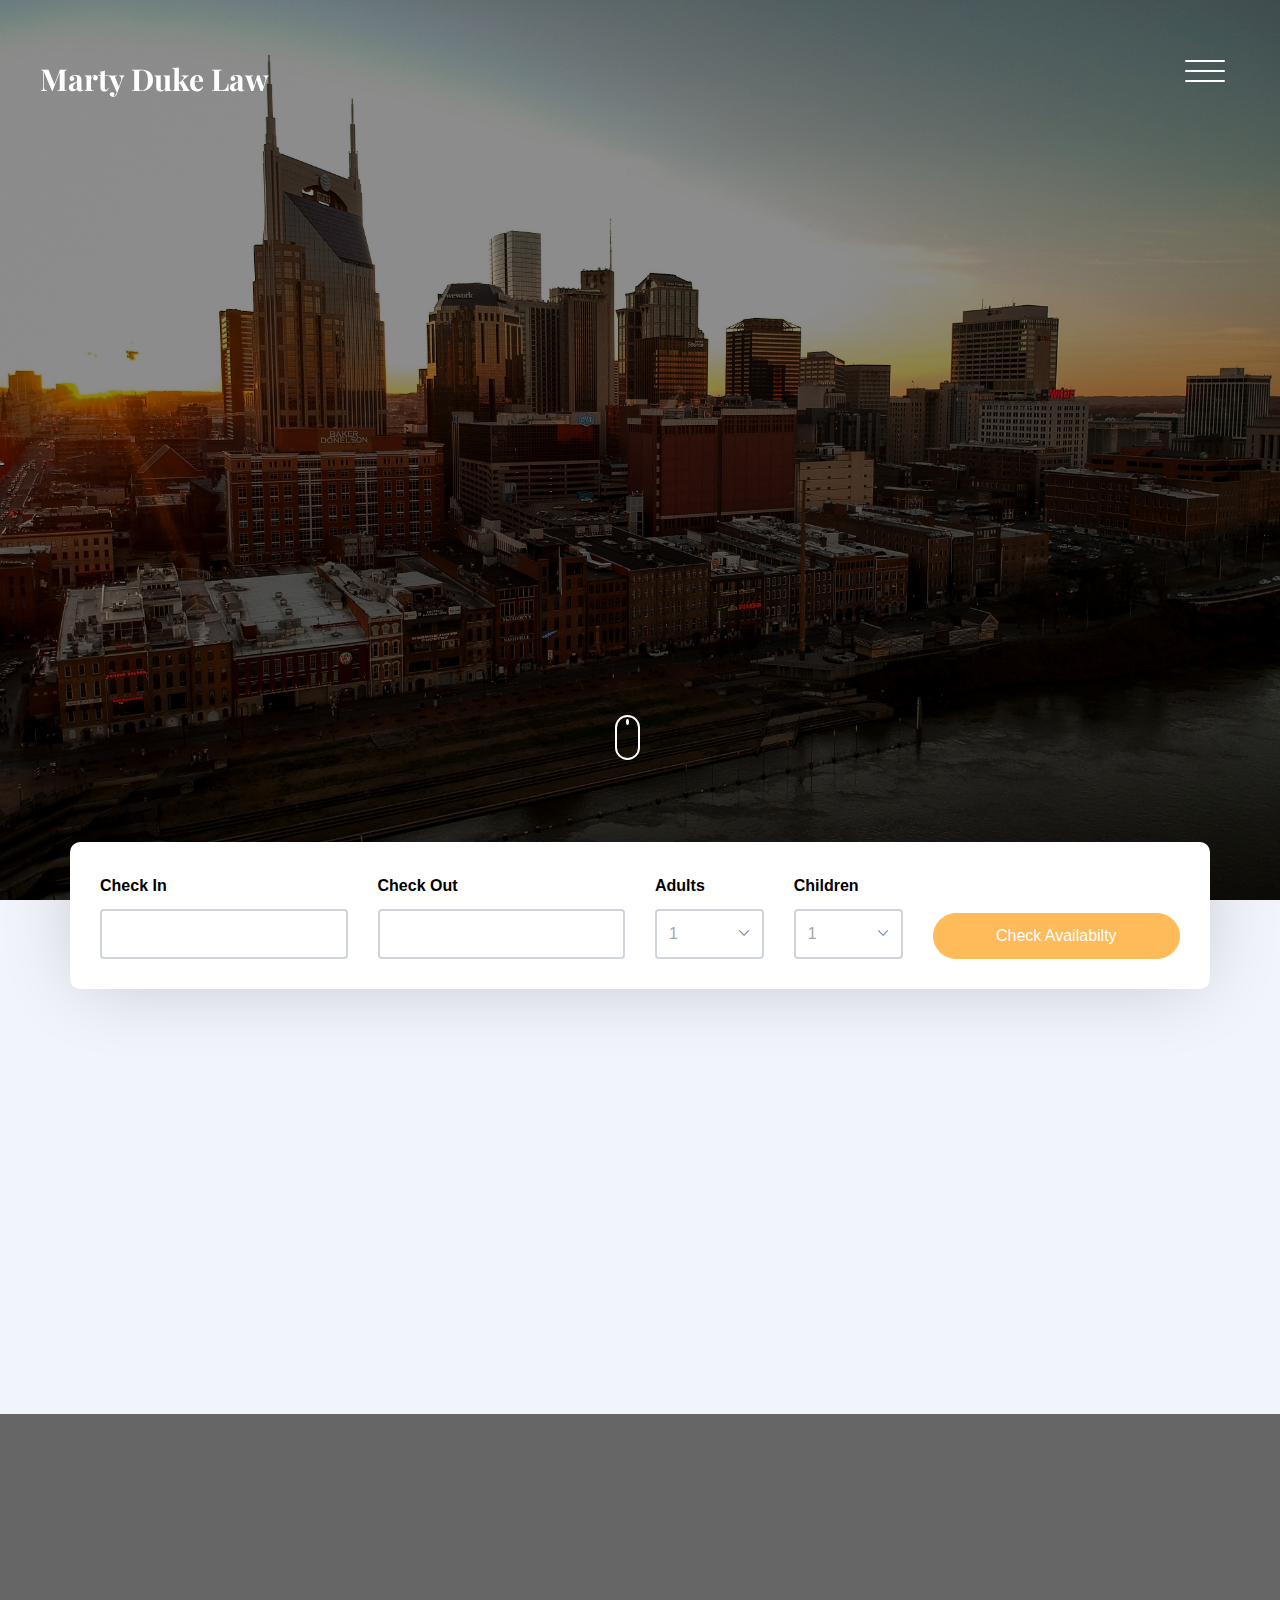
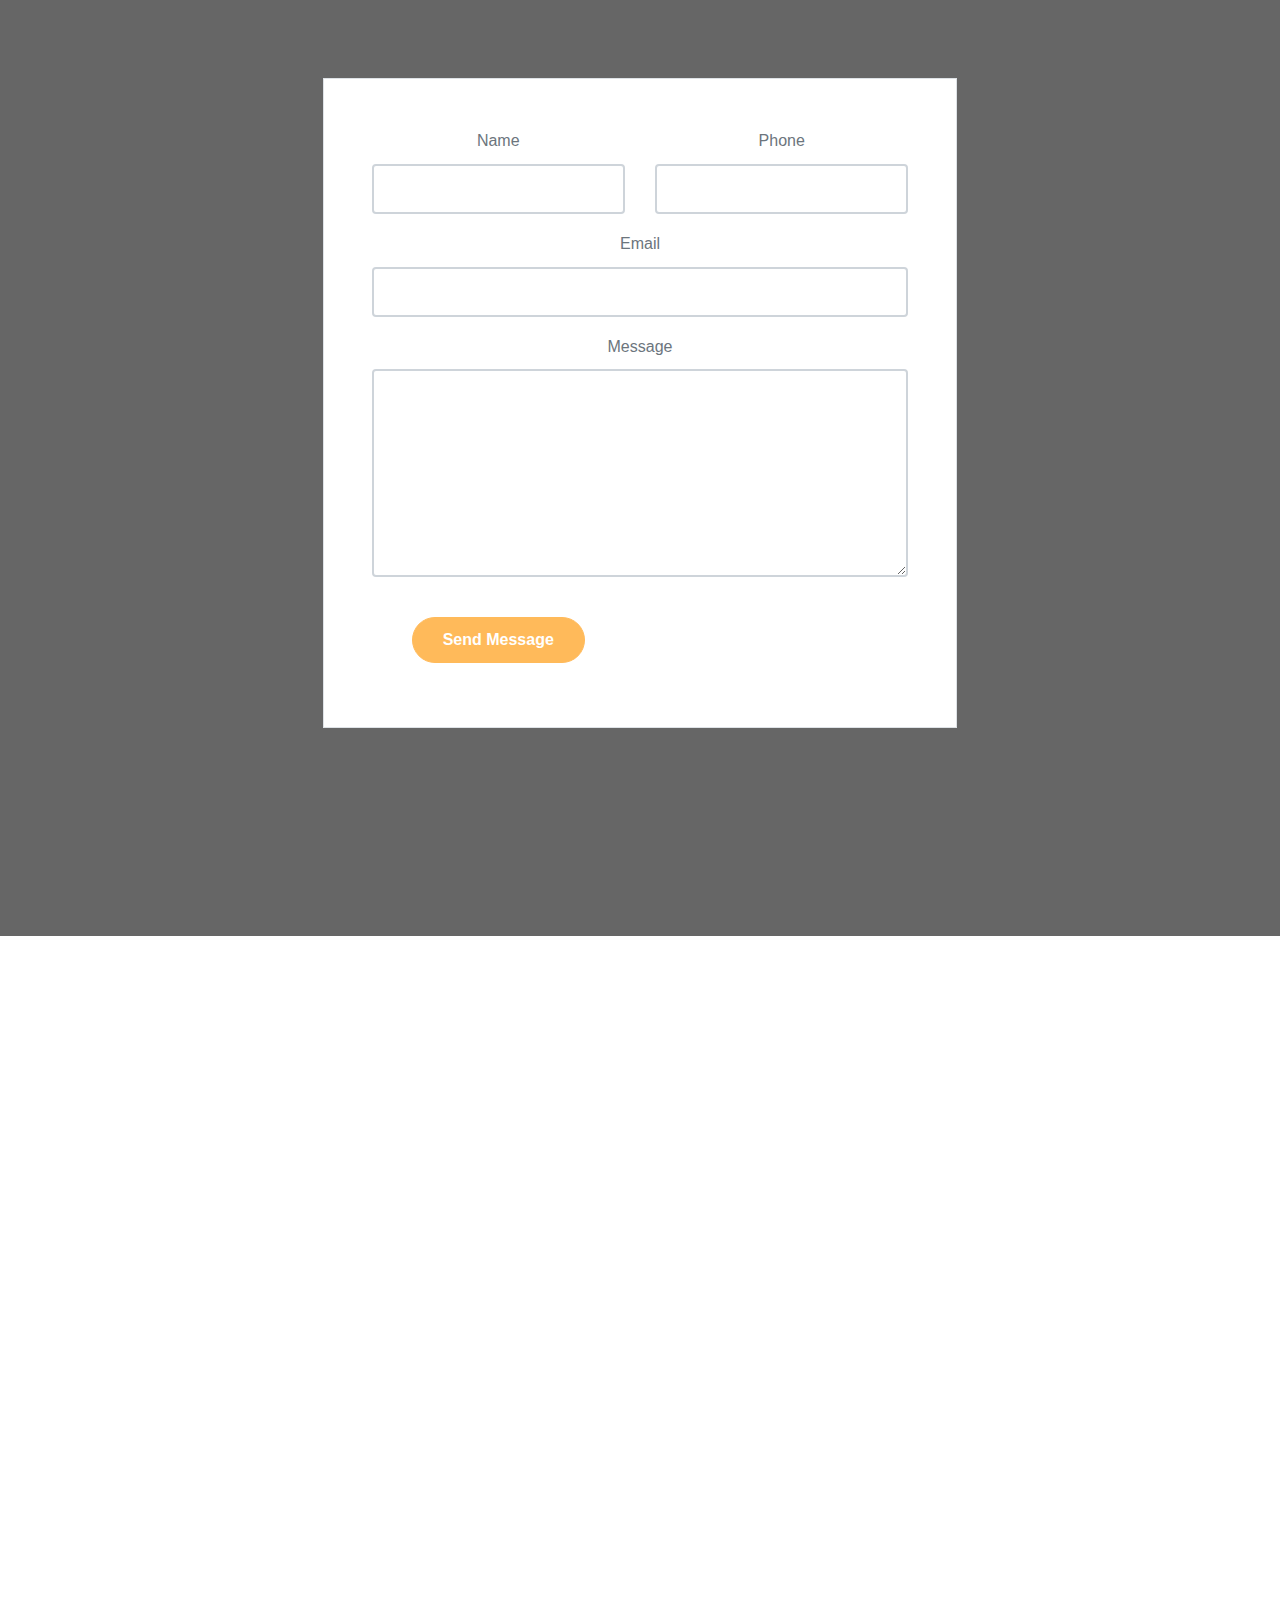
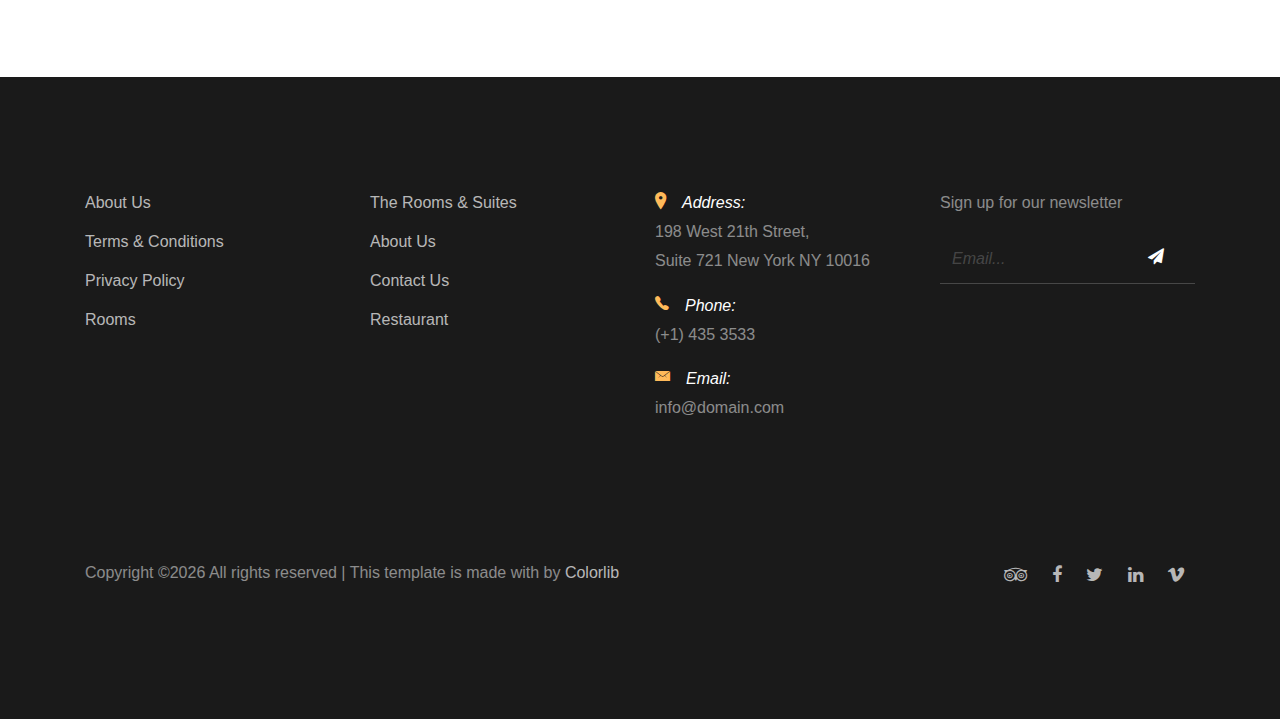
==== sogo/index.html @ 1c4e13a5 "initial site structure" ====
<!DOCTYPE HTML>
<html>
  <head>
    <meta charset="utf-8">
    <meta http-equiv="X-UA-Compatible" content="IE=edge">
    <title>Sogo Hotel by Colorlib.com</title>
    <meta name="viewport" content="width=device-width, initial-scale=1, shrink-to-fit=no">
    <meta name="description" content="" />
    <meta name="keywords" content="" />
    <meta name="author" content="" />
    <link rel="stylesheet" type="text/css" href="//fonts.googleapis.com/css?family=|Roboto+Sans:400,700|Playfair+Display:400,700">

    <link rel="stylesheet" href="css/bootstrap.min.css">
    <link rel="stylesheet" href="css/animate.css">
    <link rel="stylesheet" href="css/owl.carousel.min.css">
    <link rel="stylesheet" href="css/aos.css">
    <link rel="stylesheet" href="css/bootstrap-datepicker.css">
    <link rel="stylesheet" href="css/jquery.timepicker.css">
    <link rel="stylesheet" href="css/fancybox.min.css">
    
    <link rel="stylesheet" href="fonts/ionicons/css/ionicons.min.css">
    <link rel="stylesheet" href="fonts/fontawesome/css/font-awesome.min.css">

    <!-- Theme Style -->
    <link rel="stylesheet" href="css/style.css">
  </head>
  <body>
    
    <header class="site-header js-site-header">
      <div class="container-fluid">
        <div class="row align-items-center">
          <div class="col-6 col-lg-4 site-logo" data-aos="fade"><a href="index.html">Marty Duke Law</a></div>
          <div class="col-6 col-lg-8">


            <div class="site-menu-toggle js-site-menu-toggle"  data-aos="fade">
              <span></span>
              <span></span>
              <span></span>
            </div>
            <!-- END menu-toggle -->

            <div class="site-navbar js-site-navbar">
              <nav role="navigation">
                <div class="container">
                  <div class="row full-height align-items-center">
                    <div class="col-md-6 mx-auto">
                      <ul class="list-unstyled menu">
                        <li class="active"><a href="index.html">Home</a></li>
                        <li><a href="about.html">Testimonials</a></li>
                        <li><a href="contact.html">Contact</a></li>
                      </ul>
                    </div>
                  </div>
                </div>
              </nav>
            </div>
          </div>
        </div>
      </div>
    </header>
    <!-- END head -->

    <section class="site-hero overlay" style="background-image: url(images/nashvilleSkyline.jpg)" data-stellar-background-ratio="0.5">
      <div class="container">
        <div class="row site-hero-inner justify-content-center align-items-center">
          <div class="col-md-10 text-center" data-aos="fade-up">
          </div>
        </div>
      </div>

      <a class="mouse smoothscroll" href="#next">
        <div class="mouse-icon">
          <span class="mouse-wheel"></span>
        </div>
      </a>
    </section>
    <!-- END section -->

    <section class="section bg-light pb-0"  >
      <div class="container">
       
        <div class="row check-availabilty" id="next">
          <div class="block-32" data-aos="fade-up" data-aos-offset="-200">

            <form action="#">
              <div class="row">
                <div class="col-md-6 mb-3 mb-lg-0 col-lg-3">
                  <label for="checkin_date" class="font-weight-bold text-black">Check In</label>
                  <div class="field-icon-wrap">
                    <div class="icon"><span class="icon-calendar"></span></div>
                    <input type="text" id="checkin_date" class="form-control">
                  </div>
                </div>
                <div class="col-md-6 mb-3 mb-lg-0 col-lg-3">
                  <label for="checkout_date" class="font-weight-bold text-black">Check Out</label>
                  <div class="field-icon-wrap">
                    <div class="icon"><span class="icon-calendar"></span></div>
                    <input type="text" id="checkout_date" class="form-control">
                  </div>
                </div>
                <div class="col-md-6 mb-3 mb-md-0 col-lg-3">
                  <div class="row">
                    <div class="col-md-6 mb-3 mb-md-0">
                      <label for="adults" class="font-weight-bold text-black">Adults</label>
                      <div class="field-icon-wrap">
                        <div class="icon"><span class="ion-ios-arrow-down"></span></div>
                        <select name="" id="adults" class="form-control">
                          <option value="">1</option>
                          <option value="">2</option>
                          <option value="">3</option>
                          <option value="">4+</option>
                        </select>
                      </div>
                    </div>
                    <div class="col-md-6 mb-3 mb-md-0">
                      <label for="children" class="font-weight-bold text-black">Children</label>
                      <div class="field-icon-wrap">
                        <div class="icon"><span class="ion-ios-arrow-down"></span></div>
                        <select name="" id="children" class="form-control">
                          <option value="">1</option>
                          <option value="">2</option>
                          <option value="">3</option>
                          <option value="">4+</option>
                        </select>
                      </div>
                    </div>
                  </div>
                </div>
                <div class="col-md-6 col-lg-3 align-self-end">
                  <button class="btn btn-primary btn-block text-white">Check Availabilty</button>
                </div>
              </div>
            </form>
          </div>


        </div>
      </div>
    </section>

    <section class="py-5 bg-light">
      <div class="container">
        <div class="row align-items-center">
          <div class="col-md-12 col-lg-7 ml-auto order-lg-2 position-relative mb-5" data-aos="fade-up">
            <figure class="img-absolute">
              <img src="images/food-1.jpg" alt="Image" class="img-fluid">
            </figure>
            <img src="images/img_1.jpg" alt="Image" class="img-fluid rounded">
          </div>
          <div class="col-md-12 col-lg-4 order-lg-1" data-aos="fade-up">
            <h2 class="heading">Hi There!</h2>
            <p class="mb-4">Far far away, behind the word mountains, far from the countries Vokalia and Consonantia, there live the blind texts. Separated they live in Bookmarksgrove right at the coast of the Semantics, a large language ocean.</p>
            <p><a href="#" class="btn btn-primary text-white py-2 mr-3">Learn More</a> <span class="mr-3 font-family-serif"><em>or</em></span> <a href="https://vimeo.com/channels/staffpicks/93951774"  data-fancybox class="text-uppercase letter-spacing-1">See video</a></p>
          </div>
          
        </div>
      </div>
    </section>

    <section class="section bg-image overlay" style="background-image: url('images/musicCityCenter.jpg');">
      <div class="container">
        <div class="row justify-content-center text-center mb-5">
          <div class="col-md-7">
            <h2 class="heading text-white" data-aos="fade">Complimentary Consultation</h2>
            <form action="#" method="post" class="bg-white p-md-5 p-4 mb-5 border">
              <div class="row">
                <div class="col-md-6 form-group">
                  <label for="name">Name</label>
                  <input type="text" id="name" class="form-control ">
                </div>
                <div class="col-md-6 form-group">
                  <label for="phone">Phone</label>
                  <input type="text" id="phone" class="form-control ">
                </div>
              </div>
              <div class="row">
                <div class="col-md-12 form-group">
                  <label for="email">Email</label>
                  <input type="email" id="email" class="form-control ">
                </div>
              </div>
              <div class="row mb-4">
                <div class="col-md-12 form-group">
                  <label for="message">Message</label>
                  <textarea name="message" id="message" class="form-control " cols="30" rows="8"></textarea>
                </div>
              </div>
              <div class="row">
                <div class="col-md-6 form-group">
                  <input type="submit" value="Send Message" class="btn btn-primary text-white font-weight-bold">
                </div>
              </div>
            </form>
          </div>
        </div> <!-- .tab-pane -->
      </div>
    </section>
    
    <!-- END section -->
    <section class="section testimonial-section">
      <div class="container">
        <div class="row justify-content-center text-center mb-5">
          <div class="col-md-7">
            <h2 class="heading" data-aos="fade-up">Clients Say</h2>
          </div>
        </div>
        <div class="row">
          <div class="js-carousel-2 owl-carousel mb-5" data-aos="fade-up" data-aos-delay="200">
            
            <div class="testimonial text-center slider-item">
              <div class="author-image mb-3">
                <img src="images/person_1.jpg" alt="Image placeholder" class="rounded-circle mx-auto">
              </div>
              <blockquote>

                <p>&ldquo;A small river named Duden flows by their place and supplies it with the necessary regelialia. It is a paradisematic country, in which roasted parts of sentences fly into your mouth.&rdquo;</p>
              </blockquote>
              <p><em>&mdash; Jean Smith</em></p>
            </div> 

            <div class="testimonial text-center slider-item">
              <div class="author-image mb-3">
                <img src="images/person_2.jpg" alt="Image placeholder" class="rounded-circle mx-auto">
              </div>
              <blockquote>
                <p>&ldquo;Even the all-powerful Pointing has no control about the blind texts it is an almost unorthographic life One day however a small line of blind text by the name of Lorem Ipsum decided to leave for the far World of Grammar.&rdquo;</p>
              </blockquote>
              <p><em>&mdash; John Doe</em></p>
            </div>

            <div class="testimonial text-center slider-item">
              <div class="author-image mb-3">
                <img src="images/person_3.jpg" alt="Image placeholder" class="rounded-circle mx-auto">
              </div>
              <blockquote>

                <p>&ldquo;When she reached the first hills of the Italic Mountains, she had a last view back on the skyline of her hometown Bookmarksgrove, the headline of Alphabet Village and the subline of her own road, the Line Lane.&rdquo;</p>
              </blockquote>
              <p><em>&mdash; John Doe</em></p>
            </div>


            <div class="testimonial text-center slider-item">
              <div class="author-image mb-3">
                <img src="images/person_1.jpg" alt="Image placeholder" class="rounded-circle mx-auto">
              </div>
              <blockquote>

                <p>&ldquo;A small river named Duden flows by their place and supplies it with the necessary regelialia. It is a paradisematic country, in which roasted parts of sentences fly into your mouth.&rdquo;</p>
              </blockquote>
              <p><em>&mdash; Jean Smith</em></p>
            </div> 

            <div class="testimonial text-center slider-item">
              <div class="author-image mb-3">
                <img src="images/person_2.jpg" alt="Image placeholder" class="rounded-circle mx-auto">
              </div>
              <blockquote>
                <p>&ldquo;Even the all-powerful Pointing has no control about the blind texts it is an almost unorthographic life One day however a small line of blind text by the name of Lorem Ipsum decided to leave for the far World of Grammar.&rdquo;</p>
              </blockquote>
              <p><em>&mdash; John Doe</em></p>
            </div>

            <div class="testimonial text-center slider-item">
              <div class="author-image mb-3">
                <img src="images/person_3.jpg" alt="Image placeholder" class="rounded-circle mx-auto">
              </div>
              <blockquote>

                <p>&ldquo;When she reached the first hills of the Italic Mountains, she had a last view back on the skyline of her hometown Bookmarksgrove, the headline of Alphabet Village and the subline of her own road, the Line Lane.&rdquo;</p>
              </blockquote>
              <p><em>&mdash; John Doe</em></p>
            </div>

          </div>
            <!-- END slider -->
        </div>

      </div>
    </section>

    <footer class="section footer-section">
      <div class="container">
        <div class="row mb-4">
          <div class="col-md-3 mb-5">
            <ul class="list-unstyled link">
              <li><a href="#">About Us</a></li>
              <li><a href="#">Terms &amp; Conditions</a></li>
              <li><a href="#">Privacy Policy</a></li>
             <li><a href="#">Rooms</a></li>
            </ul>
          </div>
          <div class="col-md-3 mb-5">
            <ul class="list-unstyled link">
              <li><a href="#">The Rooms &amp; Suites</a></li>
              <li><a href="#">About Us</a></li>
              <li><a href="#">Contact Us</a></li>
              <li><a href="#">Restaurant</a></li>
            </ul>
          </div>
          <div class="col-md-3 mb-5 pr-md-5 contact-info">
            <!-- <li>198 West 21th Street, <br> Suite 721 New York NY 10016</li> -->
            <p><span class="d-block"><span class="ion-ios-location h5 mr-3 text-primary"></span>Address:</span> <span> 198 West 21th Street, <br> Suite 721 New York NY 10016</span></p>
            <p><span class="d-block"><span class="ion-ios-telephone h5 mr-3 text-primary"></span>Phone:</span> <span> (+1) 435 3533</span></p>
            <p><span class="d-block"><span class="ion-ios-email h5 mr-3 text-primary"></span>Email:</span> <span> info@domain.com</span></p>
          </div>
          <div class="col-md-3 mb-5">
            <p>Sign up for our newsletter</p>
            <form action="#" class="footer-newsletter">
              <div class="form-group">
                <input type="email" class="form-control" placeholder="Email...">
                <button type="submit" class="btn"><span class="fa fa-paper-plane"></span></button>
              </div>
            </form>
          </div>
        </div>
        <div class="row pt-5">
          <p class="col-md-6 text-left">
            <!-- Link back to Colorlib can't be removed. Template is licensed under CC BY 3.0. -->
            Copyright &copy;<script>document.write(new Date().getFullYear());</script> All rights reserved | This template is made with <i class="icon-heart-o" aria-hidden="true"></i> by <a href="https://colorlib.com" target="_blank" >Colorlib</a>
            <!-- Link back to Colorlib can't be removed. Template is licensed under CC BY 3.0. -->
          </p>
            
          <p class="col-md-6 text-right social">
            <a href="#"><span class="fa fa-tripadvisor"></span></a>
            <a href="#"><span class="fa fa-facebook"></span></a>
            <a href="#"><span class="fa fa-twitter"></span></a>
            <a href="#"><span class="fa fa-linkedin"></span></a>
            <a href="#"><span class="fa fa-vimeo"></span></a>
          </p>
        </div>
      </div>
    </footer>
    
    <script src="js/jquery-3.3.1.min.js"></script>
    <script src="js/jquery-migrate-3.0.1.min.js"></script>
    <script src="js/popper.min.js"></script>
    <script src="js/bootstrap.min.js"></script>
    <script src="js/owl.carousel.min.js"></script>
    <script src="js/jquery.stellar.min.js"></script>
    <script src="js/jquery.fancybox.min.js"></script>
    
    
    <script src="js/aos.js"></script>
    
    <script src="js/bootstrap-datepicker.js"></script> 
    <script src="js/jquery.timepicker.min.js"></script> 

    

    <script src="js/main.js"></script>
  </body>
</html>
---- sogo/css/style.css ----
body {
  background: #fff;
  font-family: "Roboto", arial, sans-serif;
  font-weight: 200;
  font-size: 16px;
  line-height: 1.8;
  color: #6c757d;
  position: relative; }

::-moz-selection {
  color: #fff;
  background: #ffba5a; }

::selection {
  color: #fff;
  background: #ffba5a; }

a {
  -webkit-transition: .3s all ease;
  -o-transition: .3s all ease;
  transition: .3s all ease;
  text-decoration: none; }
  a:hover {
    text-decoration: none; }

h1, h2, h3, h4, h5 {
  color: #000;
  font-family: "Playfair Display", times, serif; }

.font-family-serif {
  font-family: "Playfair Display", times, serif; }

.font-family-sans-serif {
  font-family: "Roboto", arial, sans-serif; }

.bg-light {
  background: #f2f4fb !important; }

.container-fluid {
  max-width: 1600px; }

.btn {
  padding-left: 30px;
  padding-right: 30px;
  padding-top: 10px;
  padding-bottom: 10px;
  border-radius: 50px; }
  .btn.btn-outline-white {
    border: 2px solid #fff; }
    .btn.btn-outline-white:hover {
      border: 2px solid transparent;
      background: #000;
      color: #fff; }
  .btn.btn-outline-white-primary {
    border: 2px solid #fff; }
    .btn.btn-outline-white-primary:hover {
      border: 2px solid transparent;
      background: #ffba5a;
      color: #fff; }
  .btn.uppercase {
    text-transform: uppercase;
    font-size: 14px;
    letter-spacing: .2em; }

.btn, .form-control {
  outline: none;
  -webkit-box-shadow: none !important;
  box-shadow: none !important; }
  .btn:focus, .btn:active, .form-control:focus, .form-control:active {
    outline: none; }

.form-control {
  -webkit-box-shadow: none !important;
  box-shadow: none !important;
  height: 50px;
  border-width: 2px; }
  .form-control:active, .form-control:focus {
    border-color: #ffba5a; }

textarea.form-control {
  height: inherit; }

.site-header {
  position: fixed;
  top: 0;
  width: 100%;
  padding: 60px 0;
  z-index: 2;
  -webkit-transition: .3s all ease-in-out;
  -o-transition: .3s all ease-in-out;
  transition: .3s all ease-in-out; }
  .site-header.scrolled {
    padding: 20px 0;
    background: #fff;
    -webkit-box-shadow: 0 5px 20px -5px rgba(0, 0, 0, 0.1);
    box-shadow: 0 5px 20px -5px rgba(0, 0, 0, 0.1); }
    .site-header.scrolled .site-menu-toggle {
      top: 10px;
      position: relative; }
      .site-header.scrolled .site-menu-toggle span {
        background: #000; }
    .site-header.scrolled .site-logo {
      position: relative;
      z-index: 100; }
      .site-header.scrolled .site-logo a {
        color: #000; }

.menu-open {
  position: relative; }
  .menu-open .site-header {
    position: fixed; }
  .menu-open .site-logo {
    position: relative;
    z-index: 100; }
    .menu-open .site-logo a {
      color: #000; }
  .menu-open .site-navbar {
    border: 10px solid #f8f9fa; }

.site-logo {
  padding-left: 40px; }
  .site-logo a {
    font-size: 30px;
    color: #fff;
    font-weight: bold;
    line-height: 1;
    font-family: "Playfair Display", times, serif; }
    @media (max-width: 991.98px) {
      .site-logo a {
        font-size: 27px; } }

.site-navbar {
  position: fixed;
  display: none;
  top: 0;
  left: 0;
  right: 0;
  bottom: 0;
  z-index: 99;
  border: 20px solid transparent;
  background: #fff;
  min-height: 300px;
  overflow-y: scroll; }
  .site-navbar nav {
    text-align: left; }
    .site-navbar nav .menu {
      font-family: "Playfair Display", times, serif; }
      .site-navbar nav .menu li a {
        color: #000;
        font-size: 40px;
        padding: 5px 10px;
        position: relative; }
        .site-navbar nav .menu li a:hover:before {
          width: 100%; }
      .site-navbar nav .menu li.active a {
        color: #ffba5a; }
        .site-navbar nav .menu li.active a:before {
          width: 100%; }
  .site-navbar .extra-info a {
    color: #000; }
  .site-navbar .extra-info ul li a {
    color: #000; }
  .site-navbar .extra-info h3 {
    font-family: "Roboto", arial, sans-serif;
    text-transform: uppercase;
    font-size: 13px;
    letter-spacing: .2em;
    color: #adb5bd;
    margin-bottom: 30px; }
  .site-navbar .extra-info p {
    color: #212529; }

.full-height {
  height: 100vh;
  min-height: 700px; }

.site-hero {
  background-size: cover;
  height: 100vh;
  min-height: 700px;
  width: 100%;
  position: relative; }
  .site-hero .heading {
    font-family: "Playfair Display", times, serif;
    font-weight: bold; }
  .site-hero .scroll-down {
    position: absolute;
    bottom: 20px;
    left: 50%;
    -webkit-transform: translateX(-50%);
    -ms-transform: translateX(-50%);
    transform: translateX(-50%);
    color: #fff; }
  .site-hero.overlay:before {
    background: rgba(0, 0, 0, 0.45);
    content: "";
    position: absolute;
    height: 100vh;
    min-height: 700px;
    top: 0;
    left: 0;
    bottom: 0;
    right: 0; }
  .site-hero.inner-page {
    height: 50vh;
    min-height: 700px; }
    .site-hero.inner-page.overlay:before {
      height: 50vh;
      min-height: 700px; }

.site-hero-inner {
  height: 100vh;
  min-height: 700px; }
  .site-hero-inner .heading {
    font-size: 80px;
    font-family: "Playfair Display", times, serif;
    color: #fff;
    line-height: 1;
    font-weight: bold; }
    @media (max-width: 991.98px) {
      .site-hero-inner .heading {
        font-size: 40px; } }
  .site-hero-inner .sub-heading {
    font-size: 30px;
    font-weight: 200;
    color: #fff;
    line-height: 1.5; }
    @media (max-width: 991.98px) {
      .site-hero-inner .sub-heading {
        font-size: 18px; } }

.inner-page .site-hero-inner {
  height: 50vh;
  min-height: 700px; }

.page-inside .site-hero-inner, .page-inside {
  height: 70vh;
  min-height: 500px; }

.page-inside.overlay:before {
  height: 70vh;
  min-height: 500px; }

.menu-open .site-menu-toggle span {
  background: #000; }

.site-menu-toggle {
  top: 0;
  float: right;
  width: 40px;
  height: 45px;
  position: relative;
  margin: 0px auto;
  z-index: 200;
  -webkit-transform: rotate(0deg);
  -moz-transform: rotate(0deg);
  -o-transform: rotate(0deg);
  -ms-transform: rotate(0deg);
  transform: rotate(0deg);
  -webkit-transition: .5s ease-in-out;
  -moz-transition: .5s ease-in-out;
  -o-transition: .5s ease-in-out;
  transition: .5s ease-in-out;
  cursor: pointer;
  margin-right: 40px; }
  .site-menu-toggle span {
    display: block;
    position: absolute;
    height: 2px;
    width: 100%;
    background: #fff;
    border-radius: 9px;
    opacity: 1;
    left: 0;
    -webkit-transform: rotate(0deg);
    -moz-transform: rotate(0deg);
    -o-transform: rotate(0deg);
    -ms-transform: rotate(0deg);
    transform: rotate(0deg);
    -webkit-transition: .25s ease-in-out;
    -moz-transition: .25s ease-in-out;
    -o-transition: .25s ease-in-out;
    transition: .25s ease-in-out; }
  .site-menu-toggle span:nth-child(1) {
    top: 0px; }
  .site-menu-toggle span:nth-child(2) {
    top: 10px; }
  .site-menu-toggle span:nth-child(3) {
    top: 20px; }
  .site-menu-toggle.open span:nth-child(1) {
    top: 13px;
    -webkit-transform: rotate(135deg);
    -moz-transform: rotate(135deg);
    -o-transform: rotate(135deg);
    -ms-transform: rotate(135deg);
    transform: rotate(135deg); }
  .site-menu-toggle.open span:nth-child(2) {
    opacity: 0;
    left: -60px; }
  .site-menu-toggle.open span:nth-child(3) {
    top: 13px;
    -webkit-transform: rotate(-135deg);
    -moz-transform: rotate(-135deg);
    -o-transform: rotate(-135deg);
    -ms-transform: rotate(-135deg);
    transform: rotate(-135deg); }

.section {
  padding: 7em 0; }
  @media (max-width: 991.98px) {
    .section {
      padding: 3em 0; } }

@media (max-width: 991.98px) {
  .lead {
    font-size: 16px; } }

.visit-section .heading {
  font-size: 15px;
  text-transform: uppercase;
  font-family: "Roboto", arial, sans-serif;
  color: #b3b3b3;
  letter-spacing: .2em;
  margin-bottom: 30px; }

.visit-section .visit a {
  color: #000; }
  .visit-section .visit a:hover {
    color: #ffba5a; }

.visit-section .visit img {
  -webkit-box-shadow: 0 2px 3px 0 rgba(0, 0, 0, 0.2);
  box-shadow: 0 2px 3px 0 rgba(0, 0, 0, 0.2);
  margin-bottom: 15px; }

.visit-section .visit h3 {
  font-size: 20px;
  margin-bottom: 0; }

.visit-section .reviews-star span {
  font-size: 18px;
  color: #ffba5a; }

.visit-section .reviews-count {
  color: #adb5bd;
  font-style: italic; }

.heading-serif, .heading, .testimonial-section .heading, .slider-section .heading, .blog-post-entry .heading {
  font-size: 60px;
  font-family: "Playfair Display", times, serif;
  font-weight: 700; }
  @media (max-width: 991.98px) {
    .heading-serif, .heading, .testimonial-section .heading, .slider-section .heading, .blog-post-entry .heading {
      font-size: 40px; } }

.bg-pattern {
  background: #e9ecef url("../img/round.png"); }

.slider-section {
  position: relative; }

.blog-post-entry {
  position: relative; }

.half .image, .half .text {
  width: 50%; }
  @media (max-width: 991.98px) {
    .half .image, .half .text {
      width: 100%; } }

.half .image {
  background-size: cover;
  background-position: center center; }
  @media (max-width: 991.98px) {
    .half .image {
      height: 300px; } }

.half .text {
  padding: 100px 7%; }
  @media (max-width: 991.98px) {
    .half .text {
      padding-top: 50px;
      padding-bottom: 50px; } }
  .half .text h2 {
    font-size: 70px; }
    @media (max-width: 991.98px) {
      .half .text h2 {
        font-size: 40px; } }

.testimonial blockquote {
  padding: 0; }

.testimonial .author-image img {
  width: 70px; }

.post .media-custom {
  background: #fff;
  -webkit-transition: .3s all ease;
  -o-transition: .3s all ease;
  transition: .3s all ease;
  -webkit-box-shadow: 0 2px 5px -2px rgba(0, 0, 0, 0.1);
  box-shadow: 0 2px 5px -2px rgba(0, 0, 0, 0.1); }
  .post .media-custom:hover, .post .media-custom:focus {
    -webkit-box-shadow: 0 10px 30px -10px rgba(0, 0, 0, 0.1);
    box-shadow: 0 10px 30px -10px rgba(0, 0, 0, 0.1); }
  .post .media-custom a {
    color: #000; }
    .post .media-custom a:hover {
      color: #ffba5a; }
  .post .media-custom .media-body {
    padding: 10px 30px; }
  .post .media-custom h2 {
    font-size: 26px; }

.media-custom .meta-post {
  color: #adb5bd;
  text-transform: uppercase;
  letter-spacing: .2em;
  font-size: 14px; }

.owl-carousel .owl-item {
  opacity: .4; }
  .owl-carousel .owl-item.active {
    opacity: 1; }

.owl-carousel .owl-nav {
  position: absolute;
  top: 50%;
  width: 100%; }
  .owl-carousel .owl-nav .owl-prev,
  .owl-carousel .owl-nav .owl-next {
    position: absolute;
    -webkit-transform: translateY(-50%);
    -ms-transform: translateY(-50%);
    transform: translateY(-50%);
    margin-top: -10px; }
    .owl-carousel .owl-nav .owl-prev:hover, .owl-carousel .owl-nav .owl-prev:focus, .owl-carousel .owl-nav .owl-prev:active,
    .owl-carousel .owl-nav .owl-next:hover,
    .owl-carousel .owl-nav .owl-next:focus,
    .owl-carousel .owl-nav .owl-next:active {
      outline: none; }
    .owl-carousel .owl-nav .owl-prev span:before,
    .owl-carousel .owl-nav .owl-next span:before {
      font-size: 40px; }
  .owl-carousel .owl-nav .owl-prev {
    left: 30px !important; }
  .owl-carousel .owl-nav .owl-next {
    right: 30px !important; }

.owl-carousel .owl-dots {
  text-align: center; }
  .owl-carousel .owl-dots .owl-dot {
    border-width: 2px !important;
    width: 10px;
    height: 10px;
    margin: 5px;
    border-radius: 50%; }

.owl-carousel.home-slider {
  z-index: 1;
  position: relative; }
  .owl-carousel.home-slider .owl-nav {
    opacity: 0;
    visibility: hidden;
    -webkit-transition: .3s all ease;
    -o-transition: .3s all ease;
    transition: .3s all ease; }
    .owl-carousel.home-slider .owl-nav button {
      color: #fff; }
  .owl-carousel.home-slider:focus .owl-nav, .owl-carousel.home-slider:hover .owl-nav {
    opacity: 1;
    visibility: visible; }
  .owl-carousel.home-slider .slider-item {
    background-size: cover;
    background-repeat: no-repeat;
    background-position: center center;
    height: calc(100vh - 117px);
    min-height: 700px;
    position: relative; }
    .owl-carousel.home-slider .slider-item .slider-text {
      color: #fff;
      height: calc(100vh - 117px);
      min-height: 700px; }
      .owl-carousel.home-slider .slider-item .slider-text h1 {
        font-size: 40px;
        color: #fff;
        line-height: 1.2;
        font-weight: 800 !important;
        text-transform: uppercase; }
        @media (max-width: 991.98px) {
          .owl-carousel.home-slider .slider-item .slider-text h1 {
            font-size: 40px; } }
      .owl-carousel.home-slider .slider-item .slider-text p {
        font-size: 20px;
        line-height: 1.5;
        font-weight: 300;
        color: white; }
    .owl-carousel.home-slider .slider-item.dark .child-name {
      color: #000; }
    .owl-carousel.home-slider .slider-item.dark h1 {
      color: #000; }
    .owl-carousel.home-slider .slider-item.dark p {
      color: #000; }
  .owl-carousel.home-slider .owl-dots {
    position: absolute;
    bottom: 100px;
    width: 100%; }
    .owl-carousel.home-slider .owl-dots .owl-dot {
      width: 10px;
      height: 10px;
      margin: 5px;
      border-radius: 50%;
      border: 2px solid transparent;
      outline: none !important;
      position: relative;
      -webkit-transition: .3s all ease;
      -o-transition: .3s all ease;
      transition: .3s all ease;
      background: #fff; }
      .owl-carousel.home-slider .owl-dots .owl-dot.active {
        border: 2px solid white;
        background: none; }

.owl-carousel.major-caousel .owl-stage-outer {
  padding-top: 0 !important;
  padding-bottom: 0 !important; }

.owl-carousel.major-caousel .owl-stage-outer {
  padding-top: 30px;
  padding-bottom: 30px; }

.owl-carousel.major-caousel .slider-item {
  height: inherit;
  min-height: inherit; }
  .owl-carousel.major-caousel .slider-item img {
    margin-bottom: 0; }

.owl-carousel.major-caousel .owl-nav {
  opacity: 1;
  visibility: visible; }
  .owl-carousel.major-caousel .owl-nav .owl-prev, .owl-carousel.major-caousel .owl-nav .owl-next {
    -webkit-transition: .3s all ease;
    -o-transition: .3s all ease;
    transition: .3s all ease;
    color: #495057; }
    .owl-carousel.major-caousel .owl-nav .owl-prev:hover, .owl-carousel.major-caousel .owl-nav .owl-prev:focus, .owl-carousel.major-caousel .owl-nav .owl-next:hover, .owl-carousel.major-caousel .owl-nav .owl-next:focus {
      color: #6c757d;
      outline: none; }
    .owl-carousel.major-caousel .owl-nav .owl-prev.disabled, .owl-carousel.major-caousel .owl-nav .owl-next.disabled {
      color: #dee2e6; }
  .owl-carousel.major-caousel .owl-nav .owl-prev {
    left: -60px !important; }
  .owl-carousel.major-caousel .owl-nav .owl-next {
    right: -60px !important; }

.owl-carousel.major-caousel .owl-dots {
  bottom: 50px !important; }
  @media (max-width: 991.98px) {
    .owl-carousel.major-caousel .owl-dots {
      bottom: 10px !important; } }

.owl-carousel.js-carousel-2 .slider-item {
  padding: 0 20px;
  text-align: center; }

.owl-carousel.js-carousel-2 .owl-nav {
  position: absolute;
  top: 50%;
  width: 100%;
  z-index: 299; }
  .owl-carousel.js-carousel-2 .owl-nav .owl-prev,
  .owl-carousel.js-carousel-2 .owl-nav .owl-next {
    position: absolute;
    -webkit-transform: translateY(-50%);
    -ms-transform: translateY(-50%);
    transform: translateY(-50%);
    margin-top: -10px; }
    .owl-carousel.js-carousel-2 .owl-nav .owl-prev:hover, .owl-carousel.js-carousel-2 .owl-nav .owl-prev:focus, .owl-carousel.js-carousel-2 .owl-nav .owl-prev:active,
    .owl-carousel.js-carousel-2 .owl-nav .owl-next:hover,
    .owl-carousel.js-carousel-2 .owl-nav .owl-next:focus,
    .owl-carousel.js-carousel-2 .owl-nav .owl-next:active {
      outline: none; }
    .owl-carousel.js-carousel-2 .owl-nav .owl-prev span:before,
    .owl-carousel.js-carousel-2 .owl-nav .owl-next span:before {
      font-size: 40px; }
  .owl-carousel.js-carousel-2 .owl-nav .owl-prev {
    left: -30px !important; }
  .owl-carousel.js-carousel-2 .owl-nav .owl-next {
    right: -30px !important; }

.owl-carousel.js-carousel-2 .owl-dots .owl-dot {
  display: inline-block;
  border: none; }
  .owl-carousel.js-carousel-2 .owl-dots .owl-dot > span {
    width: 8px;
    height: 8px;
    border-radius: 50%;
    background: #e9ecef;
    display: inline-block; }
  .owl-carousel.js-carousel-2 .owl-dots .owl-dot.active > span {
    background: #ffba5a; }
  .owl-carousel.js-carousel-2 .owl-dots .owl-dot:active, .owl-carousel.js-carousel-2 .owl-dots .owl-dot:focus, .owl-carousel.js-carousel-2 .owl-dots .owl-dot:hover {
    outline: none; }

.owl-custom-nav {
  float: right;
  position: relative;
  z-index: 10; }
  .owl-custom-nav .owl-custom-prev,
  .owl-custom-nav .owl-custom-next {
    padding: 10px;
    font-size: 30px;
    background: #ccc;
    line-height: 0;
    width: 60px;
    text-align: center;
    display: inline-block; }

.footer-section {
  background: #1a1a1a;
  color: #fff; }
  .footer-section a {
    color: rgba(255, 255, 255, 0.7); }
    .footer-section a:hover {
      color: #fff; }
  .footer-section p {
    color: rgba(255, 255, 255, 0.5); }
  .footer-section .bordertop {
    border-top: 1px solid rgba(255, 255, 255, 0.1);
    padding-top: 20px; }
  .footer-section .contact-info span.d-block {
    font-style: italic;
    color: #fff; }
  .footer-section .social a {
    font-size: 18px;
    padding: 10px; }
  .footer-section .link li {
    margin-bottom: 10px; }

.footer-newsletter .form-group {
  position: relative; }

.footer-newsletter .form-control {
  background: none;
  border: none;
  border-bottom: 1px solid rgba(255, 255, 255, 0.2);
  border-radius: 0;
  color: #fff; }
  .footer-newsletter .form-control::-webkit-input-placeholder {
    /* Chrome/Opera/Safari */
    color: rgba(255, 255, 255, 0.2);
    font-style: italic; }
  .footer-newsletter .form-control::-moz-placeholder {
    /* Firefox 19+ */
    color: rgba(255, 255, 255, 0.2);
    font-style: italic; }
  .footer-newsletter .form-control:-ms-input-placeholder {
    /* IE 10+ */
    color: rgba(255, 255, 255, 0.2);
    font-style: italic; }
  .footer-newsletter .form-control:-moz-placeholder {
    /* Firefox 18- */
    color: rgba(255, 255, 255, 0.2);
    font-style: italic; }
  .footer-newsletter .form-control:active, .footer-newsletter .form-control:focus {
    border-bottom: 1px solid white; }

.footer-newsletter button[type="submit"] {
  background: none;
  color: #fff;
  position: absolute;
  top: 0;
  right: 0; }

.side-box, .sidebar-search {
  padding: 30px;
  background: #fff;
  -webkit-box-shadow: 0 1px 2px 0 rgba(0, 0, 0, 0.1);
  box-shadow: 0 1px 2px 0 rgba(0, 0, 0, 0.1);
  margin-bottom: 30px; }
  .side-box .heading, .sidebar-search .heading {
    font-size: 18px;
    margin-bottom: 30px;
    font-family: "Roboto", arial, sans-serif; }

.post-list li {
  margin-bottom: 20px; }
  .post-list li a > div {
    margin-top: -10px; }
  .post-list li a .meta {
    font-size: 13px;
    color: #adb5bd; }
  .post-list li a .image {
    width: 150px; }
  .post-list li a h3 {
    font-size: 16px; }
  .post-list li:last-child {
    margin-bottom: 0; }

.sidebar-search .form-group {
  position: relative;
  margin-bottom: 0; }

.sidebar-search .icon-search {
  position: absolute;
  top: 50%;
  left: 15px;
  -webkit-transform: translateY(-50%);
  -ms-transform: translateY(-50%);
  transform: translateY(-50%); }

.sidebar-search .search-input {
  border-color: #dee2e6;
  padding-left: 40px;
  border-radius: 0px; }
  .sidebar-search .search-input:focus, .sidebar-search .search-input:active {
    border-color: #343a40; }

.contact-section .contact-info p {
  font-family: "Playfair Display", times, serif;
  font-size: 30px;
  margin-bottom: 30px; }
  .contact-section .contact-info p .d-block {
    font-size: 14px;
    letter-spacing: .2em;
    font-weight: bold;
    font-family: "Roboto", arial, sans-serif;
    text-transform: uppercase; }

.post-categories li {
  display: block; }
  .post-categories li a {
    display: block;
    position: relative;
    padding-bottom: 10px;
    margin-bottom: 10px;
    border-bottom: 1px solid #e9ecef; }
    .post-categories li a .count {
      position: absolute;
      top: 0;
      right: 0;
      color: #6c757d; }

.custom-pagination .page-item .page-link {
  text-align: center;
  border: none;
  background: none;
  border-radius: 50% !important;
  width: 50px;
  height: 50px;
  padding: 0;
  line-height: 50px;
  margin-right: 10px;
  margin-bottom: 10px; }

.custom-pagination .page-item.active .page-link {
  background: #ffba5a;
  -webkit-box-shadow: 0 2px 7px 0 rgba(0, 0, 0, 0.2);
  box-shadow: 0 2px 7px 0 rgba(0, 0, 0, 0.2); }

.line-height-1-2 {
  line-height: 1.2; }

/* Mouse Animation */
.mouse {
  width: 100px;
  display: inline-block;
  position: absolute;
  left: 50%;
  bottom: 140px;
  z-index: 1;
  -webkit-transform: translateX(-25%);
  -ms-transform: translateX(-25%);
  transform: translateX(-25%); }

.mouse-icon {
  width: 25px;
  height: 45px;
  border: 2px solid white;
  border-radius: 15px;
  cursor: pointer;
  position: relative;
  text-align: center; }

.mouse-wheel {
  height: 6px;
  margin: 2px auto 0;
  display: block;
  width: 3px;
  background-color: white;
  border-radius: 50%;
  -webkit-animation: 1.6s ease infinite wheel-up-down;
  -moz-animation: 1.6s ease infinite wheel-up-down;
  animation: 1.6s ease infinite wheel-up-down; }

@-webkit-keyframes wheel-up-down {
  0% {
    margin-top: 2px;
    opacity: 0; }
  30% {
    opacity: 1; }
  100% {
    margin-top: 20px;
    opacity: 0; } }

@-moz-keyframes wheel-up-down {
  0% {
    margin-top: 2px;
    opacity: 0; }
  30% {
    opacity: 1; }
  100% {
    margin-top: 20px;
    opacity: 0; } }

@keyframes wheel-up-down {
  0% {
    margin-top: 2px;
    opacity: 0; }
  30% {
    opacity: 1; }
  100% {
    margin-top: 20px;
    opacity: 0; } }

.site-block-half .image, .site-block-half .text {
  width: 100%; }
  @media (min-width: 992px) {
    .site-block-half .image, .site-block-half .text {
      width: 50%; } }

@media (max-width: 991.98px) {
  .site-block-half .image {
    margin-bottom: 50px;
    height: 300px; } }

.site-block-half .text {
  padding-left: 15px;
  padding-right: 15px;
  padding-bottom: 15px; }
  @media (min-width: 992px) {
    .site-block-half .text {
      padding: 4rem; } }

.site-block-half .bg-image {
  background-repeat: no-repeat;
  background-size: cover;
  background-position: center center; }
  @media (max-width: 991.98px) {
    .site-block-half .bg-image {
      height: 400px; } }

.site-block-half.site-block-video .image {
  position: relative; }
  .site-block-half.site-block-video .image .play-button {
    position: absolute;
    top: 50%;
    left: 50%;
    -webkit-transform: translate(-50%, -50%);
    -ms-transform: translate(-50%, -50%);
    transform: translate(-50%, -50%);
    font-size: 20px;
    width: 70px;
    height: 70px;
    background: #fff;
    display: block;
    border-radius: 50%;
    opacity: 1;
    color: #ffba5a !important; }
    .site-block-half.site-block-video .image .play-button:hover {
      opacity: 1; }
    .site-block-half.site-block-video .image .play-button > span {
      position: absolute;
      left: 55%;
      top: 50%;
      -webkit-transform: translate(-60%, -50%);
      -ms-transform: translate(-60%, -50%);
      transform: translate(-60%, -50%); }

.field-icon-wrap {
  position: relative; }
  .field-icon-wrap .form-control {
    position: relative;
    padding-right: 40px;
    -webkit-box-shadow: none !important;
    box-shadow: none !important;
    color: #a6a6a6; }
  .field-icon-wrap .icon {
    position: absolute;
    top: 50%;
    -webkit-transform: translateY(-50%);
    -ms-transform: translateY(-50%);
    transform: translateY(-50%);
    right: 15px;
    z-index: 2; }
  .field-icon-wrap select {
    -webkit-appearance: none;
    -moz-appearance: none;
    appearance: none;
    width: 100%; }

.block-32 {
  background: #fff;
  padding: 30px;
  -webkit-box-shadow: 0 2px 80px -10px rgba(0, 0, 0, 0.2);
  box-shadow: 0 2px 80px -10px rgba(0, 0, 0, 0.2);
  width: 100%; }
  .block-32 .field-icon-wrap {
    position: relative; }
    .block-32 .field-icon-wrap .form-control {
      position: relative;
      padding-right: 40px;
      -webkit-box-shadow: none !important;
      box-shadow: none !important;
      color: #a6a6a6; }
    .block-32 .field-icon-wrap .icon {
      position: absolute;
      top: 50%;
      -webkit-transform: translateY(-50%);
      -ms-transform: translateY(-50%);
      transform: translateY(-50%);
      right: 15px;
      z-index: 2; }
    .block-32 .field-icon-wrap select {
      -webkit-appearance: none;
      -moz-appearance: none;
      appearance: none;
      width: 100%; }

.block-2 {
  margin-bottom: 50px;
  -webkit-perspective: 1000;
  -moz-perspective: 1000;
  -ms-perspective: 1000;
  perspective: 1000;
  -ms-transform: perspective(1000px);
  -moz-transform: perspective(1000px);
  -moz-transform-style: preserve-3d;
  -ms-transform-style: preserve-3d; }
  .block-2:hover .back, .block-2.hover .back {
    -webkit-transform: rotateY(0deg);
    -moz-transform: rotateY(0deg);
    -o-transform: rotateY(0deg);
    -ms-transform: rotateY(0deg);
    transform: rotateY(0deg); }
  .block-2:hover .front, .block-2.hover .front {
    -webkit-transform: rotateY(180deg);
    -moz-transform: rotateY(180deg);
    -o-transform: rotateY(180deg);
    transform: rotateY(180deg); }
  .block-2, .block-2 .front, .block-2 .back {
    width: 100%;
    height: 427px; }
  .block-2 .flipper {
    -webkit-transition: 0.6s;
    -webkit-transform-style: preserve-3d;
    -ms-transition: 0.6s;
    -moz-transition: 0.6s;
    -moz-transform: perspective(1000px);
    -moz-transform-style: preserve-3d;
    -ms-transform-style: preserve-3d;
    -o-transition: 0.6s;
    transition: 0.6s;
    transform-style: preserve-3d;
    position: relative; }
  .block-2 .front, .block-2 .back {
    -webkit-backface-visibility: hidden;
    -moz-backface-visibility: hidden;
    -ms-backface-visibility: hidden;
    backface-visibility: hidden;
    border-radius: 4px;
    -webkit-transition: 0.6s;
    -webkit-transform-style: preserve-3d;
    -webkit-transform: rotateY(0deg);
    -moz-transition: 0.6s;
    -moz-transform-style: preserve-3d;
    -moz-transform: rotateY(0deg);
    -o-transition: 0.6s;
    -o-transform-style: preserve-3d;
    -o-transform: rotateY(0deg);
    -ms-transition: 0.6s;
    -ms-transform-style: preserve-3d;
    -ms-transform: rotateY(0deg);
    transition: 0.6s;
    transform-style: preserve-3d;
    transform: rotateY(0deg);
    position: absolute;
    top: 0;
    left: 0; }
  .block-2 .front {
    -webkit-transform: rotateY(0deg);
    -ms-transform: rotateY(0deg);
    background: lightgreen;
    z-index: 2;
    background-size: cover;
    background-position: center center;
    background-repeat: no-repeat; }
    .block-2 .front:before {
      content: '';
      position: absolute;
      top: 0;
      right: 0;
      bottom: 0;
      left: 0;
      background: -moz-linear-gradient(top, transparent 0%, transparent 18%, rgba(0, 0, 0, 0.8) 99%, rgba(0, 0, 0, 0.8) 100%);
      background: -webkit-linear-gradient(top, transparent 0%, transparent 18%, rgba(0, 0, 0, 0.8) 99%, rgba(0, 0, 0, 0.8) 100%);
      background: -webkit-gradient(linear, left top, left bottom, from(transparent), color-stop(18%, transparent), color-stop(99%, rgba(0, 0, 0, 0.8)), to(rgba(0, 0, 0, 0.8)));
      background: -o-linear-gradient(top, transparent 0%, transparent 18%, rgba(0, 0, 0, 0.8) 99%, rgba(0, 0, 0, 0.8) 100%);
      background: linear-gradient(to bottom, transparent 0%, transparent 18%, rgba(0, 0, 0, 0.8) 99%, rgba(0, 0, 0, 0.8) 100%);
      filter: progid:DXImageTransform.Microsoft.gradient( startColorstr='#00000000', endColorstr='#cc000000',GradientType=0 ); }
    .block-2 .front .box {
      position: absolute;
      bottom: 0;
      left: 20px;
      right: 20px;
      bottom: 20px; }
      .block-2 .front .box h2, .block-2 .front .box p {
        color: #fff;
        margin: 0;
        padding: 0;
        line-height: 1.5; }
      .block-2 .front .box h2 {
        font-size: 20px; }
      .block-2 .front .box p {
        font-size: 12px; }
  .block-2 .back {
    background: #fff;
    -webkit-box-shadow: 0 0 70px -10px rgba(0, 0, 0, 0.4);
    box-shadow: 0 0 70px -10px rgba(0, 0, 0, 0.4);
    -webkit-transform: rotateY(-180deg);
    -moz-transform: rotateY(-180deg);
    -o-transform: rotateY(-180deg);
    -ms-transform: rotateY(-180deg);
    transform: rotateY(-180deg); }
  .block-2 .back p {
    position: absolute;
    top: 40px;
    left: 0;
    right: 0;
    text-align: center;
    padding: 0 20px;
    font-size: 18px; }
  .block-2 .author {
    bottom: 0;
    position: absolute;
    bottom: 20px;
    left: 20px;
    right: 20px; }
    .block-2 .author .image {
      width: 40px; }
      .block-2 .author .image img {
        border-radius: 50%;
        max-width: 100%; }
    .block-2 .author .position {
      display: block;
      font-size: 12px; }
  @media (max-width: 991.98px) {
    .block-2 .back {
      -webkit-transform: rotateY(0deg);
      -moz-transform: rotateY(0deg);
      -o-transform: rotateY(0deg);
      -ms-transform: rotateY(0deg);
      transform: rotateY(0deg); }
    .block-2 .front {
      -webkit-transform: rotateY(180deg);
      -moz-transform: rotateY(180deg);
      -o-transform: rotateY(180deg);
      transform: rotateY(180deg); } }

.text-black {
  color: #000 !important; }

.check-availabilty {
  margin-top: -170px;
  position: relative; }
  .check-availabilty .block-32 {
    background: #fff;
    border-radius: 10px; }

.room {
  position: relative;
  display: block; }
  .room .img-wrap {
    position: relative;
    overflow: hidden; }
    .room .img-wrap img {
      -webkit-transition: .3s all ease-in-out;
      -o-transition: .3s all ease-in-out;
      transition: .3s all ease-in-out;
      -webkit-transform: scale(1);
      -ms-transform: scale(1);
      transform: scale(1);
      margin-bottom: 0 !important; }
  .room:hover .img-wrap img, .room:focus .img-wrap img {
    -webkit-transform: scale(1.05);
    -ms-transform: scale(1.05);
    transform: scale(1.05); }

.letter-spacing-1 {
  letter-spacing: .1em; }

.text-opacity-8 {
  opacity: .8; }

.text-opacity-7 {
  opacity: .7; }

.text-opacity-6 {
  opacity: .6; }

.text-opacity-5 {
  opacity: .5; }

.letter-spacing-2 {
  letter-spacing: .2em; }

.bg-image {
  background-size: cover;
  background-attachment: fixed; }

.bg-image-2 {
  background-size: cover;
  background-position: center center; }

.food-menu-tabs {
  text-align: center; }
  .food-menu-tabs .nav-tabs {
    text-align: center;
    display: inline-block;
    text-transform: uppercase;
    border-bottom: none; }
    .food-menu-tabs .nav-tabs li {
      display: inline-block; }
      .food-menu-tabs .nav-tabs li a {
        border: none;
        background: none;
        font-size: 1.2rem;
        font-weight: bold;
        position: relative;
        display: block; }
        .food-menu-tabs .nav-tabs li a:before {
          -webkit-transition: .3s all ease;
          -o-transition: .3s all ease;
          transition: .3s all ease;
          content: "";
          position: absolute;
          bottom: 0;
          left: 16px;
          right: 20px;
          height: 2px;
          background: transparent; }
        .food-menu-tabs .nav-tabs li a.active {
          border: none;
          background: none;
          color: #fff; }
          .food-menu-tabs .nav-tabs li a.active:before {
            background: #fff; }

.custom-caption {
  font-size: 14px;
  letter-spacing: .2em; }

.bg-image {
  background-repeat: no-repeat;
  background-size: cover;
  background-position: center center;
  position: relative;
  z-index: 1; }
  .bg-image.overlay {
    position: relative; }
    .bg-image.overlay > .container {
      position: relative;
      z-index: 3; }
    .bg-image.overlay:before {
      z-index: 2;
      position: absolute;
      top: 0;
      left: 0;
      right: 0;
      bottom: 0;
      content: "";
      background: rgba(0, 0, 0, 0.6); }

.img-absolute {
  position: absolute;
  bottom: -100px;
  right: -100px; }
  .img-absolute img {
    max-width: 250px;
    border-radius: 50%;
    border: 10px solid #f2f4fb; }
  @media (max-width: 991.98px) {
    .img-absolute {
      right: 0px; }
      .img-absolute img {
        max-width: 160px; } }

.custom-breadcrumbs {
  list-style: none;
  padding: 0;
  margin: 0; }
  .custom-breadcrumbs li {
    display: inline-block;
    color: #fff;
    margin: 0 4px;
    text-transform: uppercase;
    font-size: 14px;
    letter-spacing: .1em;
    font-weight: bold; }
    .custom-breadcrumbs li a {
      font-weight: normal; }
      .custom-breadcrumbs li a:hover {
        color: #fff; }

.timeline-item {
  padding: 3em 2em 2em;
  position: relative;
  border-left: 2px solid #dee2e6; }
  .timeline-item::before {
    content: attr(date-is);
    position: absolute;
    left: 2em;
    font-weight: bold;
    top: 1em;
    display: block;
    font-weight: 700;
    font-size: .785rem; }
  .timeline-item::after {
    width: 10px;
    height: 10px;
    display: block;
    top: 1em;
    position: absolute;
    left: -6px;
    border-radius: 10px;
    content: '';
    border: 2px solid #dee2e6;
    background: white; }
  .timeline-item:last-child {
    -webkit-border-image: -webkit-gradient(linear, left top, left bottom, color-stop(60%, #dee2e6), to(rgba(222, 226, 230, 0))) 1 100%;
    -webkit-border-image: -webkit-linear-gradient(top, #dee2e6 60%, rgba(222, 226, 230, 0)) 1 100%;
    -o-border-image: -o-linear-gradient(top, #dee2e6 60%, rgba(222, 226, 230, 0)) 1 100%;
    border-image: -webkit-gradient(linear, left top, left bottom, color-stop(60%, #dee2e6), to(rgba(222, 226, 230, 0))) 1 100%;
    border-image: linear-gradient(to bottom, #dee2e6 60%, rgba(222, 226, 230, 0)) 1 100%; }

.custom-pagination {
  text-align: center; }
  .custom-pagination ul {
    padding: 0;
    margin: 0; }
    .custom-pagination ul li {
      display: inline-block; }
      .custom-pagination ul li a {
        background: #fff;
        border-radius: 50%;
        border: 1px solid transparent; }
        .custom-pagination ul li a:hover {
          border: 1px solid #d9d9d9;
          -webkit-box-shadow: 0 4px 10px -2px rgba(0, 0, 0, 0.1);
          box-shadow: 0 4px 10px -2px rgba(0, 0, 0, 0.1); }
      .custom-pagination ul li a, .custom-pagination ul li span {
        display: inline-block;
        width: 47px;
        margin: 2px;
        height: 47px;
        font-size: 1.2rem;
        line-height: 47px; }
      .custom-pagination ul li.active span {
        background: #ffba5a;
        color: #fff;
        border-radius: 50%; }
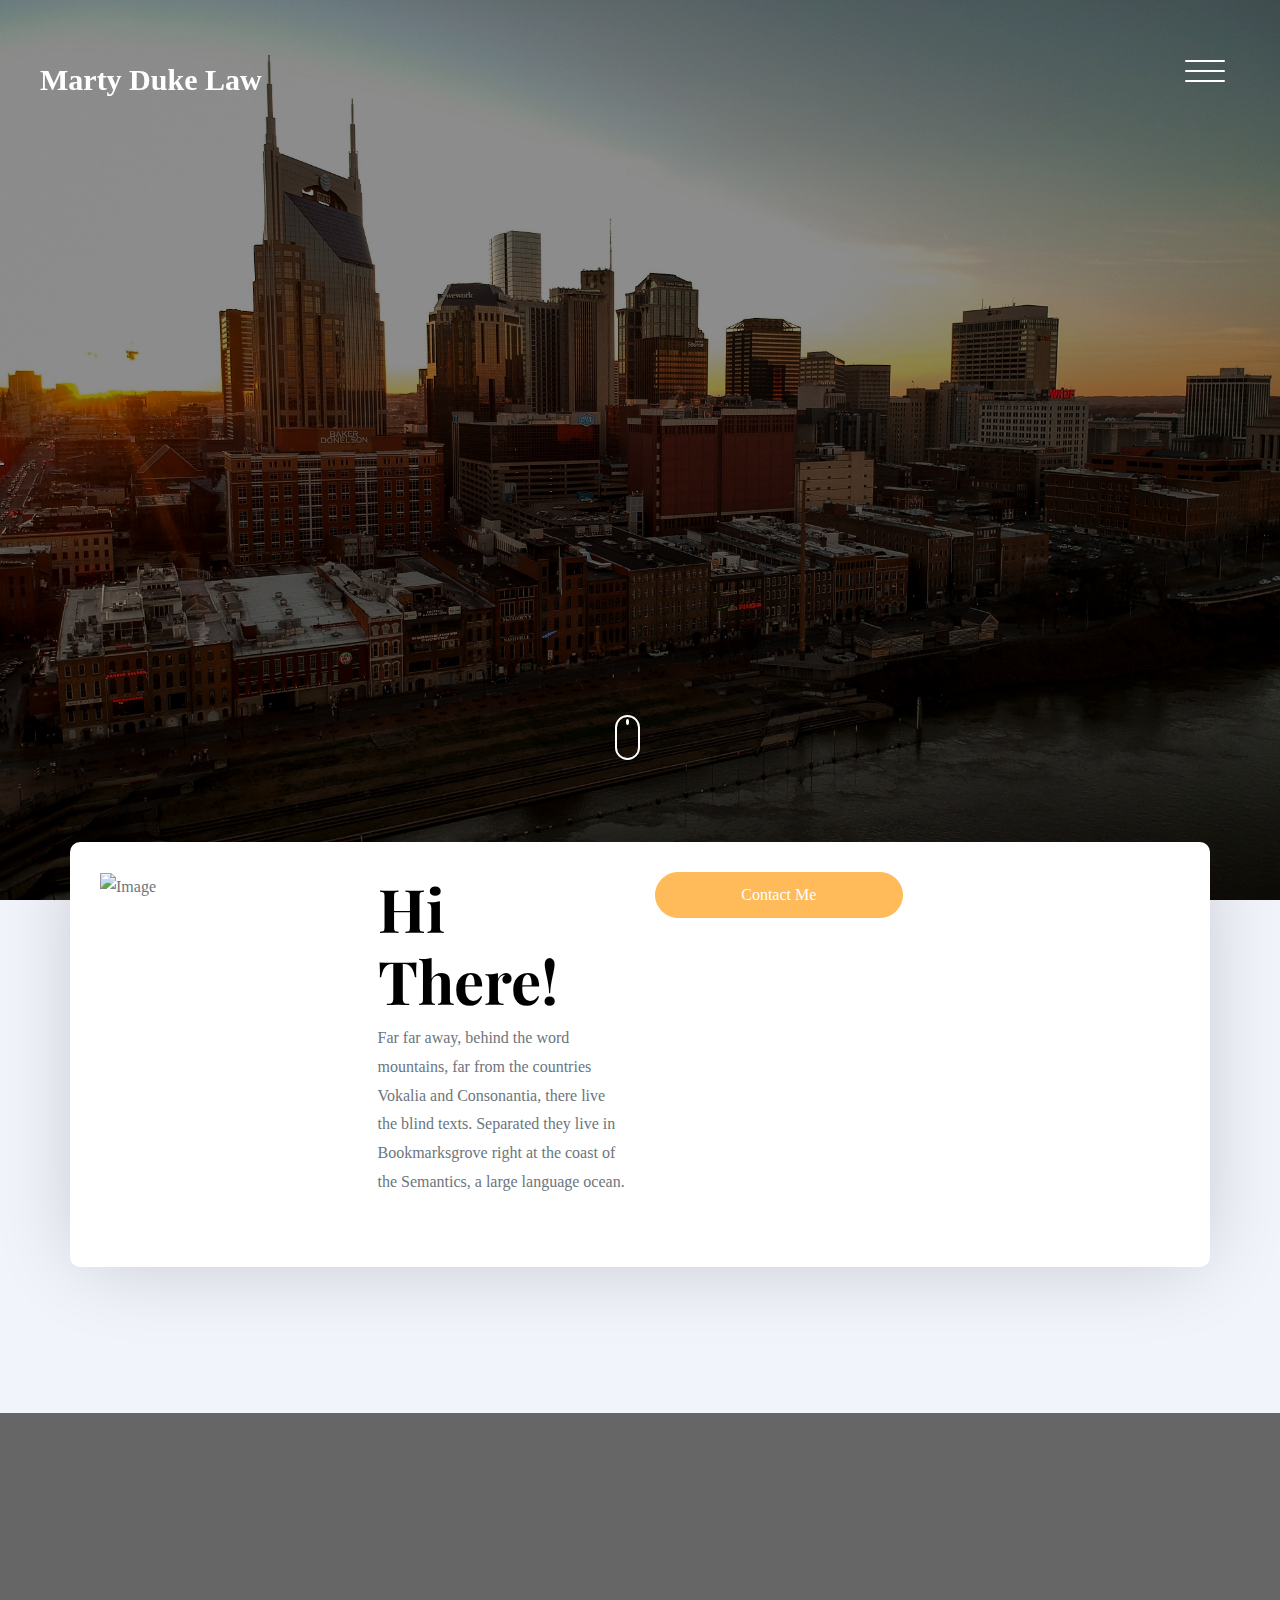
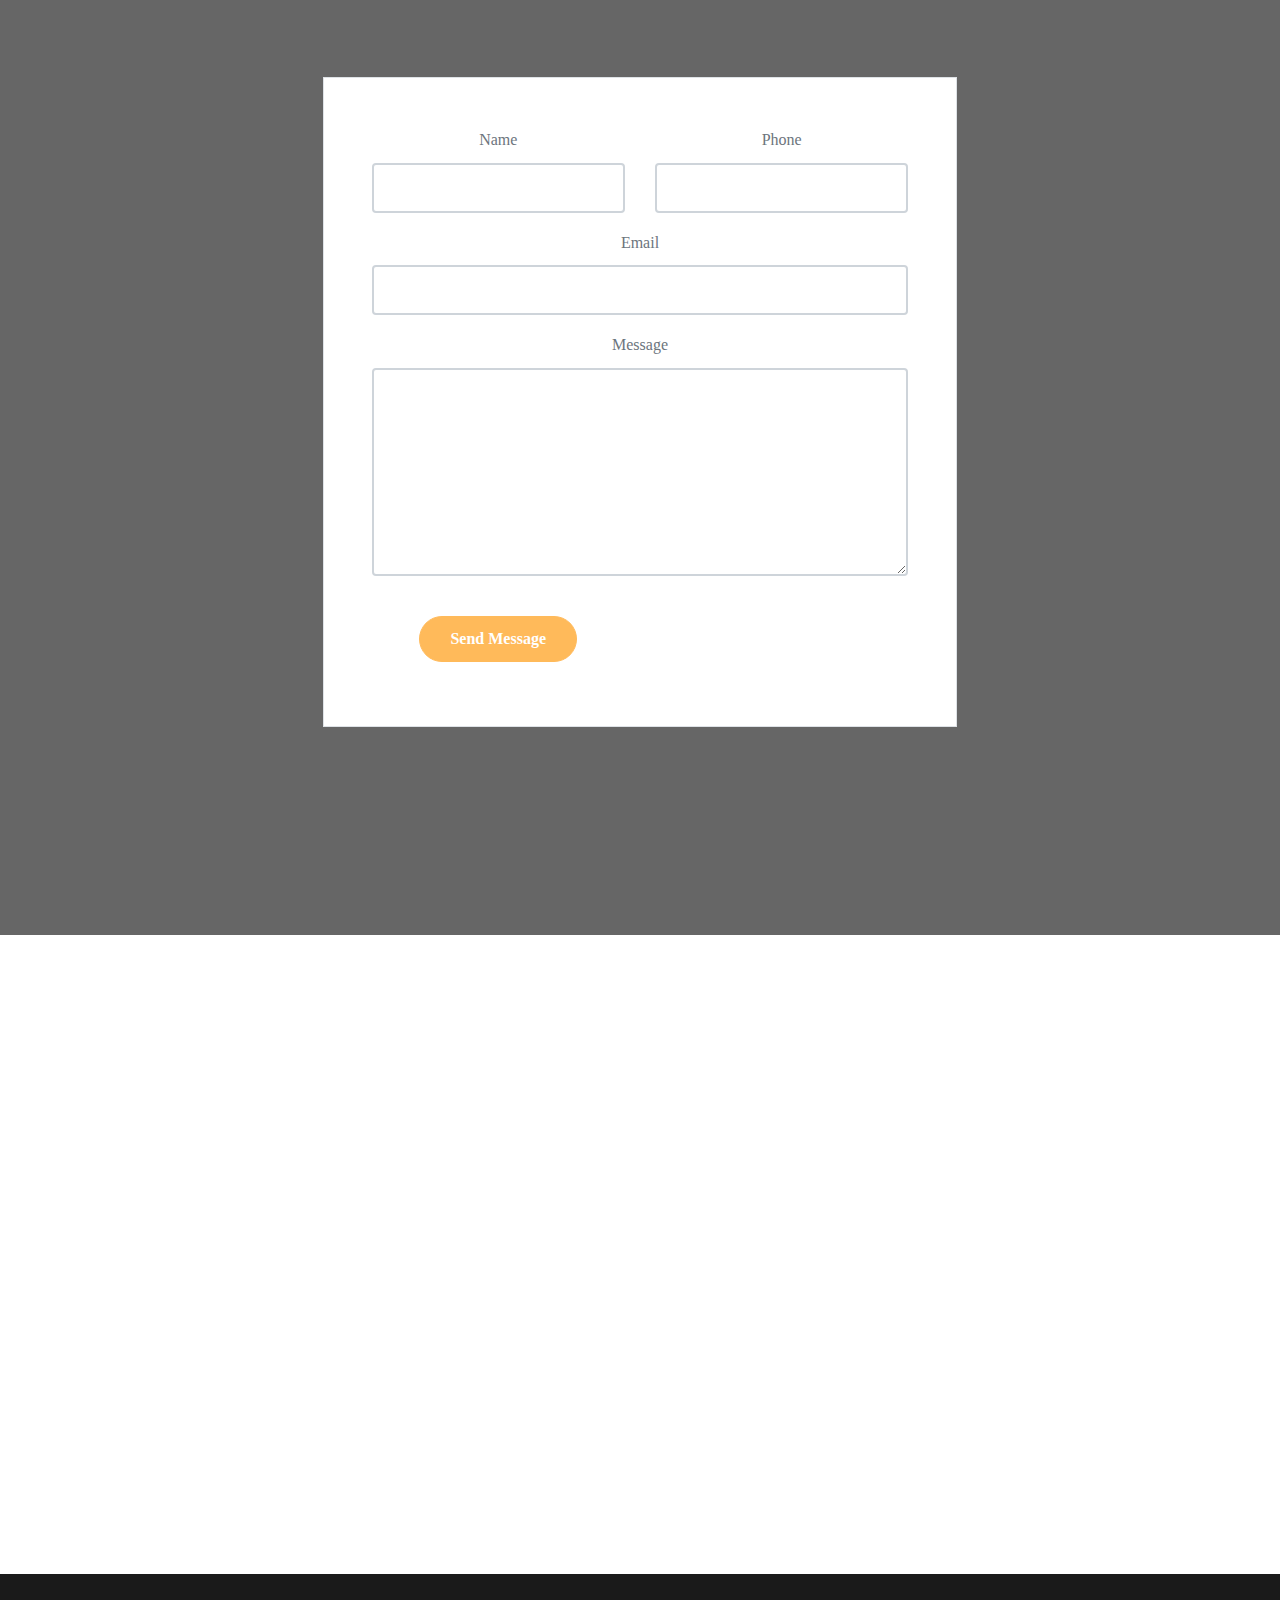
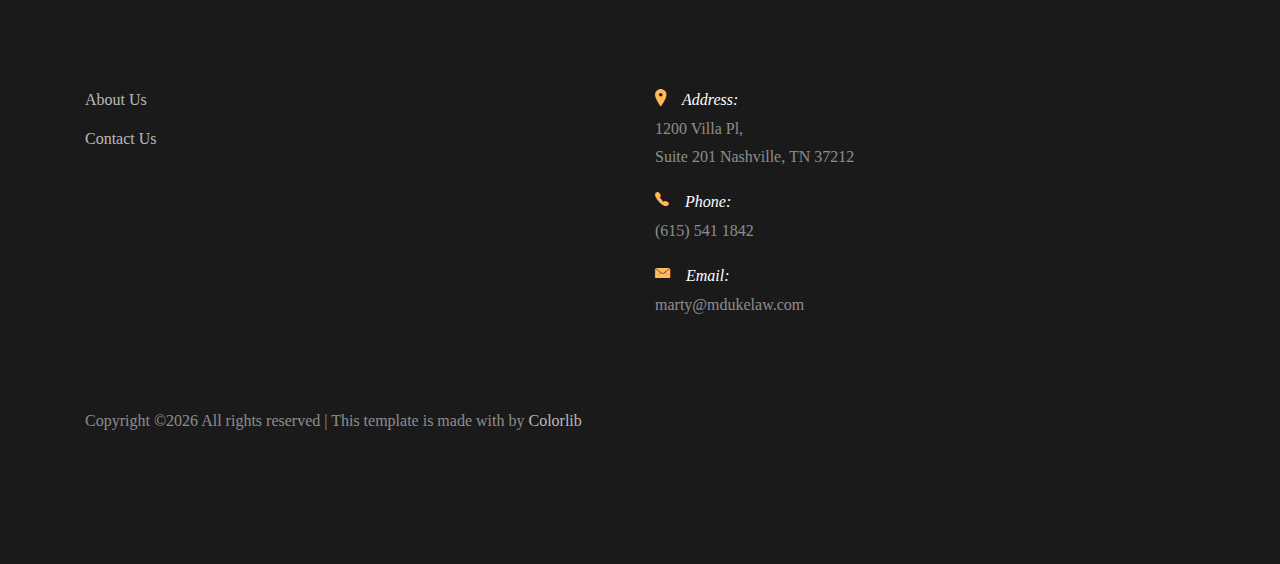
==== commit 09b37054: "fonts, image, pared down site" ====
--- a/sogo/index.html
+++ b/sogo/index.html
@@ -3,7 +3,7 @@
   <head>
     <meta charset="utf-8">
     <meta http-equiv="X-UA-Compatible" content="IE=edge">
-    <title>Sogo Hotel by Colorlib.com</title>
+    <title>Marty Duke Law</title>
     <meta name="viewport" content="width=device-width, initial-scale=1, shrink-to-fit=no">
     <meta name="description" content="" />
     <meta name="keywords" content="" />
@@ -46,9 +46,8 @@
                   <div class="row full-height align-items-center">
                     <div class="col-md-6 mx-auto">
                       <ul class="list-unstyled menu">
-                        <li class="active"><a href="index.html">Home</a></li>
+                        <li><a href="contact.html">Contact</a></li>
                         <li><a href="about.html">Testimonials</a></li>
-                        <li><a href="contact.html">Contact</a></li>
                       </ul>
                     </div>
                   </div>
@@ -85,7 +84,21 @@
 
             <form action="#">
               <div class="row">
-                <div class="col-md-6 mb-3 mb-lg-0 col-lg-3">
+
+                <div class="col-md-6 mb-3 col-lg-3">
+                      <img src="images/marty.jpg" alt="Image" class="img-fluid">
+                </div>
+                
+                <div class="col-md-6 mb-3 col-lg-3">
+                    <h2 class="heading">Hi There!</h2>
+                    <p class="mb-4">Far far away, behind the word mountains, far from the countries Vokalia and Consonantia, there live the blind texts. Separated they live in Bookmarksgrove right at the coast of the Semantics, a large language ocean.</p>
+                    <p>
+                </div>
+                <div class="col-md-6 mb-3 col-lg-3">
+                  <button class="btn btn-primary btn-block text-white">Contact Me</button>
+                </div>
+
+                <!-- <div class="col-md-6 mb-3 mb-lg-0 col-lg-3">
                   <label for="checkin_date" class="font-weight-bold text-black">Check In</label>
                   <div class="field-icon-wrap">
                     <div class="icon"><span class="icon-calendar"></span></div>
@@ -124,11 +137,10 @@
                           <option value="">4+</option>
                         </select>
                       </div>
-                    </div>
+                    </div> -->
                   </div>
                 </div>
                 <div class="col-md-6 col-lg-3 align-self-end">
-                  <button class="btn btn-primary btn-block text-white">Check Availabilty</button>
                 </div>
               </div>
             </form>
@@ -143,15 +155,7 @@
       <div class="container">
         <div class="row align-items-center">
           <div class="col-md-12 col-lg-7 ml-auto order-lg-2 position-relative mb-5" data-aos="fade-up">
-            <figure class="img-absolute">
-              <img src="images/food-1.jpg" alt="Image" class="img-fluid">
-            </figure>
-            <img src="images/img_1.jpg" alt="Image" class="img-fluid rounded">
-          </div>
-          <div class="col-md-12 col-lg-4 order-lg-1" data-aos="fade-up">
-            <h2 class="heading">Hi There!</h2>
-            <p class="mb-4">Far far away, behind the word mountains, far from the countries Vokalia and Consonantia, there live the blind texts. Separated they live in Bookmarksgrove right at the coast of the Semantics, a large language ocean.</p>
-            <p><a href="#" class="btn btn-primary text-white py-2 mr-3">Learn More</a> <span class="mr-3 font-family-serif"><em>or</em></span> <a href="https://vimeo.com/channels/staffpicks/93951774"  data-fancybox class="text-uppercase letter-spacing-1">See video</a></p>
+            
           </div>
           
         </div>
@@ -209,20 +213,13 @@
           <div class="js-carousel-2 owl-carousel mb-5" data-aos="fade-up" data-aos-delay="200">
             
             <div class="testimonial text-center slider-item">
-              <div class="author-image mb-3">
-                <img src="images/person_1.jpg" alt="Image placeholder" class="rounded-circle mx-auto">
-              </div>
-              <blockquote>
-
+              <blockquote>
                 <p>&ldquo;A small river named Duden flows by their place and supplies it with the necessary regelialia. It is a paradisematic country, in which roasted parts of sentences fly into your mouth.&rdquo;</p>
               </blockquote>
               <p><em>&mdash; Jean Smith</em></p>
             </div> 
 
             <div class="testimonial text-center slider-item">
-              <div class="author-image mb-3">
-                <img src="images/person_2.jpg" alt="Image placeholder" class="rounded-circle mx-auto">
-              </div>
               <blockquote>
                 <p>&ldquo;Even the all-powerful Pointing has no control about the blind texts it is an almost unorthographic life One day however a small line of blind text by the name of Lorem Ipsum decided to leave for the far World of Grammar.&rdquo;</p>
               </blockquote>
@@ -230,9 +227,6 @@
             </div>
 
             <div class="testimonial text-center slider-item">
-              <div class="author-image mb-3">
-                <img src="images/person_3.jpg" alt="Image placeholder" class="rounded-circle mx-auto">
-              </div>
               <blockquote>
 
                 <p>&ldquo;When she reached the first hills of the Italic Mountains, she had a last view back on the skyline of her hometown Bookmarksgrove, the headline of Alphabet Village and the subline of her own road, the Line Lane.&rdquo;</p>
@@ -242,9 +236,6 @@
 
 
             <div class="testimonial text-center slider-item">
-              <div class="author-image mb-3">
-                <img src="images/person_1.jpg" alt="Image placeholder" class="rounded-circle mx-auto">
-              </div>
               <blockquote>
 
                 <p>&ldquo;A small river named Duden flows by their place and supplies it with the necessary regelialia. It is a paradisematic country, in which roasted parts of sentences fly into your mouth.&rdquo;</p>
@@ -253,9 +244,6 @@
             </div> 
 
             <div class="testimonial text-center slider-item">
-              <div class="author-image mb-3">
-                <img src="images/person_2.jpg" alt="Image placeholder" class="rounded-circle mx-auto">
-              </div>
               <blockquote>
                 <p>&ldquo;Even the all-powerful Pointing has no control about the blind texts it is an almost unorthographic life One day however a small line of blind text by the name of Lorem Ipsum decided to leave for the far World of Grammar.&rdquo;</p>
               </blockquote>
@@ -263,9 +251,6 @@
             </div>
 
             <div class="testimonial text-center slider-item">
-              <div class="author-image mb-3">
-                <img src="images/person_3.jpg" alt="Image placeholder" class="rounded-circle mx-auto">
-              </div>
               <blockquote>
 
                 <p>&ldquo;When she reached the first hills of the Italic Mountains, she had a last view back on the skyline of her hometown Bookmarksgrove, the headline of Alphabet Village and the subline of her own road, the Line Lane.&rdquo;</p>
@@ -283,36 +268,17 @@
     <footer class="section footer-section">
       <div class="container">
         <div class="row mb-4">
-          <div class="col-md-3 mb-5">
+          <div class="col-md-6 mb-6">
             <ul class="list-unstyled link">
               <li><a href="#">About Us</a></li>
-              <li><a href="#">Terms &amp; Conditions</a></li>
-              <li><a href="#">Privacy Policy</a></li>
-             <li><a href="#">Rooms</a></li>
+              <li><a href="#">Contact Us</a></li>
             </ul>
           </div>
-          <div class="col-md-3 mb-5">
-            <ul class="list-unstyled link">
-              <li><a href="#">The Rooms &amp; Suites</a></li>
-              <li><a href="#">About Us</a></li>
-              <li><a href="#">Contact Us</a></li>
-              <li><a href="#">Restaurant</a></li>
-            </ul>
-          </div>
-          <div class="col-md-3 mb-5 pr-md-5 contact-info">
+          <div class="col-md-6 mb-6 pr-md-5 contact-info">
             <!-- <li>198 West 21th Street, <br> Suite 721 New York NY 10016</li> -->
-            <p><span class="d-block"><span class="ion-ios-location h5 mr-3 text-primary"></span>Address:</span> <span> 198 West 21th Street, <br> Suite 721 New York NY 10016</span></p>
-            <p><span class="d-block"><span class="ion-ios-telephone h5 mr-3 text-primary"></span>Phone:</span> <span> (+1) 435 3533</span></p>
-            <p><span class="d-block"><span class="ion-ios-email h5 mr-3 text-primary"></span>Email:</span> <span> info@domain.com</span></p>
-          </div>
-          <div class="col-md-3 mb-5">
-            <p>Sign up for our newsletter</p>
-            <form action="#" class="footer-newsletter">
-              <div class="form-group">
-                <input type="email" class="form-control" placeholder="Email...">
-                <button type="submit" class="btn"><span class="fa fa-paper-plane"></span></button>
-              </div>
-            </form>
+            <p><span class="d-block"><span class="ion-ios-location h5 mr-3 text-primary"></span>Address:</span> <span> 1200 Villa Pl, <br> Suite 201 Nashville, TN 37212</span></p>
+            <p><span class="d-block"><span class="ion-ios-telephone h5 mr-3 text-primary"></span>Phone:</span> <span> (615) 541 1842</span></p>
+            <p><span class="d-block"><span class="ion-ios-email h5 mr-3 text-primary"></span>Email:</span> <span> marty@mdukelaw.com</span></p>
           </div>
         </div>
         <div class="row pt-5">
@@ -320,14 +286,6 @@
             <!-- Link back to Colorlib can't be removed. Template is licensed under CC BY 3.0. -->
             Copyright &copy;<script>document.write(new Date().getFullYear());</script> All rights reserved | This template is made with <i class="icon-heart-o" aria-hidden="true"></i> by <a href="https://colorlib.com" target="_blank" >Colorlib</a>
             <!-- Link back to Colorlib can't be removed. Template is licensed under CC BY 3.0. -->
-          </p>
-            
-          <p class="col-md-6 text-right social">
-            <a href="#"><span class="fa fa-tripadvisor"></span></a>
-            <a href="#"><span class="fa fa-facebook"></span></a>
-            <a href="#"><span class="fa fa-twitter"></span></a>
-            <a href="#"><span class="fa fa-linkedin"></span></a>
-            <a href="#"><span class="fa fa-vimeo"></span></a>
           </p>
         </div>
       </div>
--- a/sogo/css/style.css
+++ b/sogo/css/style.css
@@ -1,6 +1,6 @@
 body {
   background: #fff;
-  font-family: "Roboto", arial, sans-serif;
+  font-family: "Bookman";
   font-weight: 200;
   font-size: 16px;
   line-height: 1.8;
@@ -16,8 +16,6 @@
   background: #ffba5a; }
 
 a {
-  -webkit-transition: .3s all ease;
-  -o-transition: .3s all ease;
   transition: .3s all ease;
   text-decoration: none; }
   a:hover {
@@ -26,6 +24,9 @@
 h1, h2, h3, h4, h5 {
   color: #000;
   font-family: "Playfair Display", times, serif; }
+
+.font-family-bookman {
+  font-family: "Bookman"; }
 
 .font-family-serif {
   font-family: "Playfair Display", times, serif; }
@@ -64,13 +65,11 @@
 
 .btn, .form-control {
   outline: none;
-  -webkit-box-shadow: none !important;
   box-shadow: none !important; }
   .btn:focus, .btn:active, .form-control:focus, .form-control:active {
     outline: none; }
 
 .form-control {
-  -webkit-box-shadow: none !important;
   box-shadow: none !important;
   height: 50px;
   border-width: 2px; }
@@ -86,13 +85,10 @@
   width: 100%;
   padding: 60px 0;
   z-index: 2;
-  -webkit-transition: .3s all ease-in-out;
-  -o-transition: .3s all ease-in-out;
   transition: .3s all ease-in-out; }
   .site-header.scrolled {
     padding: 20px 0;
     background: #fff;
-    -webkit-box-shadow: 0 5px 20px -5px rgba(0, 0, 0, 0.1);
     box-shadow: 0 5px 20px -5px rgba(0, 0, 0, 0.1); }
     .site-header.scrolled .site-menu-toggle {
       top: 10px;
@@ -124,7 +120,7 @@
     color: #fff;
     font-weight: bold;
     line-height: 1;
-    font-family: "Playfair Display", times, serif; }
+    font-family: "Bookman"; }
     @media (max-width: 991.98px) {
       .site-logo a {
         font-size: 27px; } }
@@ -187,8 +183,6 @@
     position: absolute;
     bottom: 20px;
     left: 50%;
-    -webkit-transform: translateX(-50%);
-    -ms-transform: translateX(-50%);
     transform: translateX(-50%);
     color: #fff; }
   .site-hero.overlay:before {
@@ -236,7 +230,6 @@
 .page-inside .site-hero-inner, .page-inside {
   height: 70vh;
   min-height: 500px; }
-
 .page-inside.overlay:before {
   height: 70vh;
   min-height: 500px; }
@@ -255,7 +248,6 @@
   -webkit-transform: rotate(0deg);
   -moz-transform: rotate(0deg);
   -o-transform: rotate(0deg);
-  -ms-transform: rotate(0deg);
   transform: rotate(0deg);
   -webkit-transition: .5s ease-in-out;
   -moz-transition: .5s ease-in-out;
@@ -275,7 +267,6 @@
     -webkit-transform: rotate(0deg);
     -moz-transform: rotate(0deg);
     -o-transform: rotate(0deg);
-    -ms-transform: rotate(0deg);
     transform: rotate(0deg);
     -webkit-transition: .25s ease-in-out;
     -moz-transition: .25s ease-in-out;
@@ -292,7 +283,6 @@
     -webkit-transform: rotate(135deg);
     -moz-transform: rotate(135deg);
     -o-transform: rotate(135deg);
-    -ms-transform: rotate(135deg);
     transform: rotate(135deg); }
   .site-menu-toggle.open span:nth-child(2) {
     opacity: 0;
@@ -302,7 +292,6 @@
     -webkit-transform: rotate(-135deg);
     -moz-transform: rotate(-135deg);
     -o-transform: rotate(-135deg);
-    -ms-transform: rotate(-135deg);
     transform: rotate(-135deg); }
 
 .section {
@@ -322,25 +311,19 @@
   color: #b3b3b3;
   letter-spacing: .2em;
   margin-bottom: 30px; }
-
 .visit-section .visit a {
   color: #000; }
   .visit-section .visit a:hover {
     color: #ffba5a; }
-
 .visit-section .visit img {
-  -webkit-box-shadow: 0 2px 3px 0 rgba(0, 0, 0, 0.2);
   box-shadow: 0 2px 3px 0 rgba(0, 0, 0, 0.2);
   margin-bottom: 15px; }
-
 .visit-section .visit h3 {
   font-size: 20px;
   margin-bottom: 0; }
-
 .visit-section .reviews-star span {
   font-size: 18px;
   color: #ffba5a; }
-
 .visit-section .reviews-count {
   color: #adb5bd;
   font-style: italic; }
@@ -367,14 +350,12 @@
   @media (max-width: 991.98px) {
     .half .image, .half .text {
       width: 100%; } }
-
 .half .image {
   background-size: cover;
   background-position: center center; }
   @media (max-width: 991.98px) {
     .half .image {
       height: 300px; } }
-
 .half .text {
   padding: 100px 7%; }
   @media (max-width: 991.98px) {
@@ -389,19 +370,14 @@
 
 .testimonial blockquote {
   padding: 0; }
-
 .testimonial .author-image img {
   width: 70px; }
 
 .post .media-custom {
   background: #fff;
-  -webkit-transition: .3s all ease;
-  -o-transition: .3s all ease;
   transition: .3s all ease;
-  -webkit-box-shadow: 0 2px 5px -2px rgba(0, 0, 0, 0.1);
   box-shadow: 0 2px 5px -2px rgba(0, 0, 0, 0.1); }
   .post .media-custom:hover, .post .media-custom:focus {
-    -webkit-box-shadow: 0 10px 30px -10px rgba(0, 0, 0, 0.1);
     box-shadow: 0 10px 30px -10px rgba(0, 0, 0, 0.1); }
   .post .media-custom a {
     color: #000; }
@@ -422,7 +398,6 @@
   opacity: .4; }
   .owl-carousel .owl-item.active {
     opacity: 1; }
-
 .owl-carousel .owl-nav {
   position: absolute;
   top: 50%;
@@ -430,8 +405,6 @@
   .owl-carousel .owl-nav .owl-prev,
   .owl-carousel .owl-nav .owl-next {
     position: absolute;
-    -webkit-transform: translateY(-50%);
-    -ms-transform: translateY(-50%);
     transform: translateY(-50%);
     margin-top: -10px; }
     .owl-carousel .owl-nav .owl-prev:hover, .owl-carousel .owl-nav .owl-prev:focus, .owl-carousel .owl-nav .owl-prev:active,
@@ -446,7 +419,6 @@
     left: 30px !important; }
   .owl-carousel .owl-nav .owl-next {
     right: 30px !important; }
-
 .owl-carousel .owl-dots {
   text-align: center; }
   .owl-carousel .owl-dots .owl-dot {
@@ -455,15 +427,12 @@
     height: 10px;
     margin: 5px;
     border-radius: 50%; }
-
 .owl-carousel.home-slider {
   z-index: 1;
   position: relative; }
   .owl-carousel.home-slider .owl-nav {
     opacity: 0;
     visibility: hidden;
-    -webkit-transition: .3s all ease;
-    -o-transition: .3s all ease;
     transition: .3s all ease; }
     .owl-carousel.home-slider .owl-nav button {
       color: #fff; }
@@ -513,34 +482,26 @@
       border: 2px solid transparent;
       outline: none !important;
       position: relative;
-      -webkit-transition: .3s all ease;
-      -o-transition: .3s all ease;
       transition: .3s all ease;
       background: #fff; }
       .owl-carousel.home-slider .owl-dots .owl-dot.active {
         border: 2px solid white;
         background: none; }
-
 .owl-carousel.major-caousel .owl-stage-outer {
   padding-top: 0 !important;
   padding-bottom: 0 !important; }
-
 .owl-carousel.major-caousel .owl-stage-outer {
   padding-top: 30px;
   padding-bottom: 30px; }
-
 .owl-carousel.major-caousel .slider-item {
   height: inherit;
   min-height: inherit; }
   .owl-carousel.major-caousel .slider-item img {
     margin-bottom: 0; }
-
 .owl-carousel.major-caousel .owl-nav {
   opacity: 1;
   visibility: visible; }
   .owl-carousel.major-caousel .owl-nav .owl-prev, .owl-carousel.major-caousel .owl-nav .owl-next {
-    -webkit-transition: .3s all ease;
-    -o-transition: .3s all ease;
     transition: .3s all ease;
     color: #495057; }
     .owl-carousel.major-caousel .owl-nav .owl-prev:hover, .owl-carousel.major-caousel .owl-nav .owl-prev:focus, .owl-carousel.major-caousel .owl-nav .owl-next:hover, .owl-carousel.major-caousel .owl-nav .owl-next:focus {
@@ -552,17 +513,14 @@
     left: -60px !important; }
   .owl-carousel.major-caousel .owl-nav .owl-next {
     right: -60px !important; }
-
 .owl-carousel.major-caousel .owl-dots {
   bottom: 50px !important; }
   @media (max-width: 991.98px) {
     .owl-carousel.major-caousel .owl-dots {
       bottom: 10px !important; } }
-
 .owl-carousel.js-carousel-2 .slider-item {
   padding: 0 20px;
   text-align: center; }
-
 .owl-carousel.js-carousel-2 .owl-nav {
   position: absolute;
   top: 50%;
@@ -571,8 +529,6 @@
   .owl-carousel.js-carousel-2 .owl-nav .owl-prev,
   .owl-carousel.js-carousel-2 .owl-nav .owl-next {
     position: absolute;
-    -webkit-transform: translateY(-50%);
-    -ms-transform: translateY(-50%);
     transform: translateY(-50%);
     margin-top: -10px; }
     .owl-carousel.js-carousel-2 .owl-nav .owl-prev:hover, .owl-carousel.js-carousel-2 .owl-nav .owl-prev:focus, .owl-carousel.js-carousel-2 .owl-nav .owl-prev:active,
@@ -587,7 +543,6 @@
     left: -30px !important; }
   .owl-carousel.js-carousel-2 .owl-nav .owl-next {
     right: -30px !important; }
-
 .owl-carousel.js-carousel-2 .owl-dots .owl-dot {
   display: inline-block;
   border: none; }
@@ -639,7 +594,6 @@
 
 .footer-newsletter .form-group {
   position: relative; }
-
 .footer-newsletter .form-control {
   background: none;
   border: none;
@@ -664,7 +618,6 @@
     font-style: italic; }
   .footer-newsletter .form-control:active, .footer-newsletter .form-control:focus {
     border-bottom: 1px solid white; }
-
 .footer-newsletter button[type="submit"] {
   background: none;
   color: #fff;
@@ -675,7 +628,6 @@
 .side-box, .sidebar-search {
   padding: 30px;
   background: #fff;
-  -webkit-box-shadow: 0 1px 2px 0 rgba(0, 0, 0, 0.1);
   box-shadow: 0 1px 2px 0 rgba(0, 0, 0, 0.1);
   margin-bottom: 30px; }
   .side-box .heading, .sidebar-search .heading {
@@ -700,15 +652,11 @@
 .sidebar-search .form-group {
   position: relative;
   margin-bottom: 0; }
-
 .sidebar-search .icon-search {
   position: absolute;
   top: 50%;
   left: 15px;
-  -webkit-transform: translateY(-50%);
-  -ms-transform: translateY(-50%);
   transform: translateY(-50%); }
-
 .sidebar-search .search-input {
   border-color: #dee2e6;
   padding-left: 40px;
@@ -752,10 +700,8 @@
   line-height: 50px;
   margin-right: 10px;
   margin-bottom: 10px; }
-
 .custom-pagination .page-item.active .page-link {
   background: #ffba5a;
-  -webkit-box-shadow: 0 2px 7px 0 rgba(0, 0, 0, 0.2);
   box-shadow: 0 2px 7px 0 rgba(0, 0, 0, 0.2); }
 
 .line-height-1-2 {
@@ -769,8 +715,6 @@
   left: 50%;
   bottom: 140px;
   z-index: 1;
-  -webkit-transform: translateX(-25%);
-  -ms-transform: translateX(-25%);
   transform: translateX(-25%); }
 
 .mouse-icon {
@@ -802,7 +746,6 @@
   100% {
     margin-top: 20px;
     opacity: 0; } }
-
 @-moz-keyframes wheel-up-down {
   0% {
     margin-top: 2px;
@@ -812,7 +755,6 @@
   100% {
     margin-top: 20px;
     opacity: 0; } }
-
 @keyframes wheel-up-down {
   0% {
     margin-top: 2px;
@@ -822,18 +764,15 @@
   100% {
     margin-top: 20px;
     opacity: 0; } }
-
 .site-block-half .image, .site-block-half .text {
   width: 100%; }
   @media (min-width: 992px) {
     .site-block-half .image, .site-block-half .text {
       width: 50%; } }
-
 @media (max-width: 991.98px) {
   .site-block-half .image {
     margin-bottom: 50px;
     height: 300px; } }
-
 .site-block-half .text {
   padding-left: 15px;
   padding-right: 15px;
@@ -841,7 +780,6 @@
   @media (min-width: 992px) {
     .site-block-half .text {
       padding: 4rem; } }
-
 .site-block-half .bg-image {
   background-repeat: no-repeat;
   background-size: cover;
@@ -849,15 +787,12 @@
   @media (max-width: 991.98px) {
     .site-block-half .bg-image {
       height: 400px; } }
-
 .site-block-half.site-block-video .image {
   position: relative; }
   .site-block-half.site-block-video .image .play-button {
     position: absolute;
     top: 50%;
     left: 50%;
-    -webkit-transform: translate(-50%, -50%);
-    -ms-transform: translate(-50%, -50%);
     transform: translate(-50%, -50%);
     font-size: 20px;
     width: 70px;
@@ -873,8 +808,6 @@
       position: absolute;
       left: 55%;
       top: 50%;
-      -webkit-transform: translate(-60%, -50%);
-      -ms-transform: translate(-60%, -50%);
       transform: translate(-60%, -50%); }
 
 .field-icon-wrap {
@@ -882,27 +815,21 @@
   .field-icon-wrap .form-control {
     position: relative;
     padding-right: 40px;
-    -webkit-box-shadow: none !important;
     box-shadow: none !important;
     color: #a6a6a6; }
   .field-icon-wrap .icon {
     position: absolute;
     top: 50%;
-    -webkit-transform: translateY(-50%);
-    -ms-transform: translateY(-50%);
     transform: translateY(-50%);
     right: 15px;
     z-index: 2; }
   .field-icon-wrap select {
-    -webkit-appearance: none;
-    -moz-appearance: none;
     appearance: none;
     width: 100%; }
 
 .block-32 {
   background: #fff;
   padding: 30px;
-  -webkit-box-shadow: 0 2px 80px -10px rgba(0, 0, 0, 0.2);
   box-shadow: 0 2px 80px -10px rgba(0, 0, 0, 0.2);
   width: 100%; }
   .block-32 .field-icon-wrap {
@@ -910,20 +837,15 @@
     .block-32 .field-icon-wrap .form-control {
       position: relative;
       padding-right: 40px;
-      -webkit-box-shadow: none !important;
       box-shadow: none !important;
       color: #a6a6a6; }
     .block-32 .field-icon-wrap .icon {
       position: absolute;
       top: 50%;
-      -webkit-transform: translateY(-50%);
-      -ms-transform: translateY(-50%);
       transform: translateY(-50%);
       right: 15px;
       z-index: 2; }
     .block-32 .field-icon-wrap select {
-      -webkit-appearance: none;
-      -moz-appearance: none;
       appearance: none;
       width: 100%; }
 
@@ -959,7 +881,6 @@
     -moz-transform: perspective(1000px);
     -moz-transform-style: preserve-3d;
     -ms-transform-style: preserve-3d;
-    -o-transition: 0.6s;
     transition: 0.6s;
     transform-style: preserve-3d;
     position: relative; }
@@ -1004,8 +925,6 @@
       left: 0;
       background: -moz-linear-gradient(top, transparent 0%, transparent 18%, rgba(0, 0, 0, 0.8) 99%, rgba(0, 0, 0, 0.8) 100%);
       background: -webkit-linear-gradient(top, transparent 0%, transparent 18%, rgba(0, 0, 0, 0.8) 99%, rgba(0, 0, 0, 0.8) 100%);
-      background: -webkit-gradient(linear, left top, left bottom, from(transparent), color-stop(18%, transparent), color-stop(99%, rgba(0, 0, 0, 0.8)), to(rgba(0, 0, 0, 0.8)));
-      background: -o-linear-gradient(top, transparent 0%, transparent 18%, rgba(0, 0, 0, 0.8) 99%, rgba(0, 0, 0, 0.8) 100%);
       background: linear-gradient(to bottom, transparent 0%, transparent 18%, rgba(0, 0, 0, 0.8) 99%, rgba(0, 0, 0, 0.8) 100%);
       filter: progid:DXImageTransform.Microsoft.gradient( startColorstr='#00000000', endColorstr='#cc000000',GradientType=0 ); }
     .block-2 .front .box {
@@ -1025,7 +944,6 @@
         font-size: 12px; }
   .block-2 .back {
     background: #fff;
-    -webkit-box-shadow: 0 0 70px -10px rgba(0, 0, 0, 0.4);
     box-shadow: 0 0 70px -10px rgba(0, 0, 0, 0.4);
     -webkit-transform: rotateY(-180deg);
     -moz-transform: rotateY(-180deg);
@@ -1084,16 +1002,10 @@
     position: relative;
     overflow: hidden; }
     .room .img-wrap img {
-      -webkit-transition: .3s all ease-in-out;
-      -o-transition: .3s all ease-in-out;
       transition: .3s all ease-in-out;
-      -webkit-transform: scale(1);
-      -ms-transform: scale(1);
       transform: scale(1);
       margin-bottom: 0 !important; }
   .room:hover .img-wrap img, .room:focus .img-wrap img {
-    -webkit-transform: scale(1.05);
-    -ms-transform: scale(1.05);
     transform: scale(1.05); }
 
 .letter-spacing-1 {
@@ -1139,8 +1051,6 @@
         position: relative;
         display: block; }
         .food-menu-tabs .nav-tabs li a:before {
-          -webkit-transition: .3s all ease;
-          -o-transition: .3s all ease;
           transition: .3s all ease;
           content: "";
           position: absolute;
@@ -1237,10 +1147,6 @@
     border: 2px solid #dee2e6;
     background: white; }
   .timeline-item:last-child {
-    -webkit-border-image: -webkit-gradient(linear, left top, left bottom, color-stop(60%, #dee2e6), to(rgba(222, 226, 230, 0))) 1 100%;
-    -webkit-border-image: -webkit-linear-gradient(top, #dee2e6 60%, rgba(222, 226, 230, 0)) 1 100%;
-    -o-border-image: -o-linear-gradient(top, #dee2e6 60%, rgba(222, 226, 230, 0)) 1 100%;
-    border-image: -webkit-gradient(linear, left top, left bottom, color-stop(60%, #dee2e6), to(rgba(222, 226, 230, 0))) 1 100%;
     border-image: linear-gradient(to bottom, #dee2e6 60%, rgba(222, 226, 230, 0)) 1 100%; }
 
 .custom-pagination {
@@ -1256,7 +1162,6 @@
         border: 1px solid transparent; }
         .custom-pagination ul li a:hover {
           border: 1px solid #d9d9d9;
-          -webkit-box-shadow: 0 4px 10px -2px rgba(0, 0, 0, 0.1);
           box-shadow: 0 4px 10px -2px rgba(0, 0, 0, 0.1); }
       .custom-pagination ul li a, .custom-pagination ul li span {
         display: inline-block;
@@ -1269,3 +1174,5 @@
         background: #ffba5a;
         color: #fff;
         border-radius: 50%; }
+
+/*# sourceMappingURL=style.css.map */
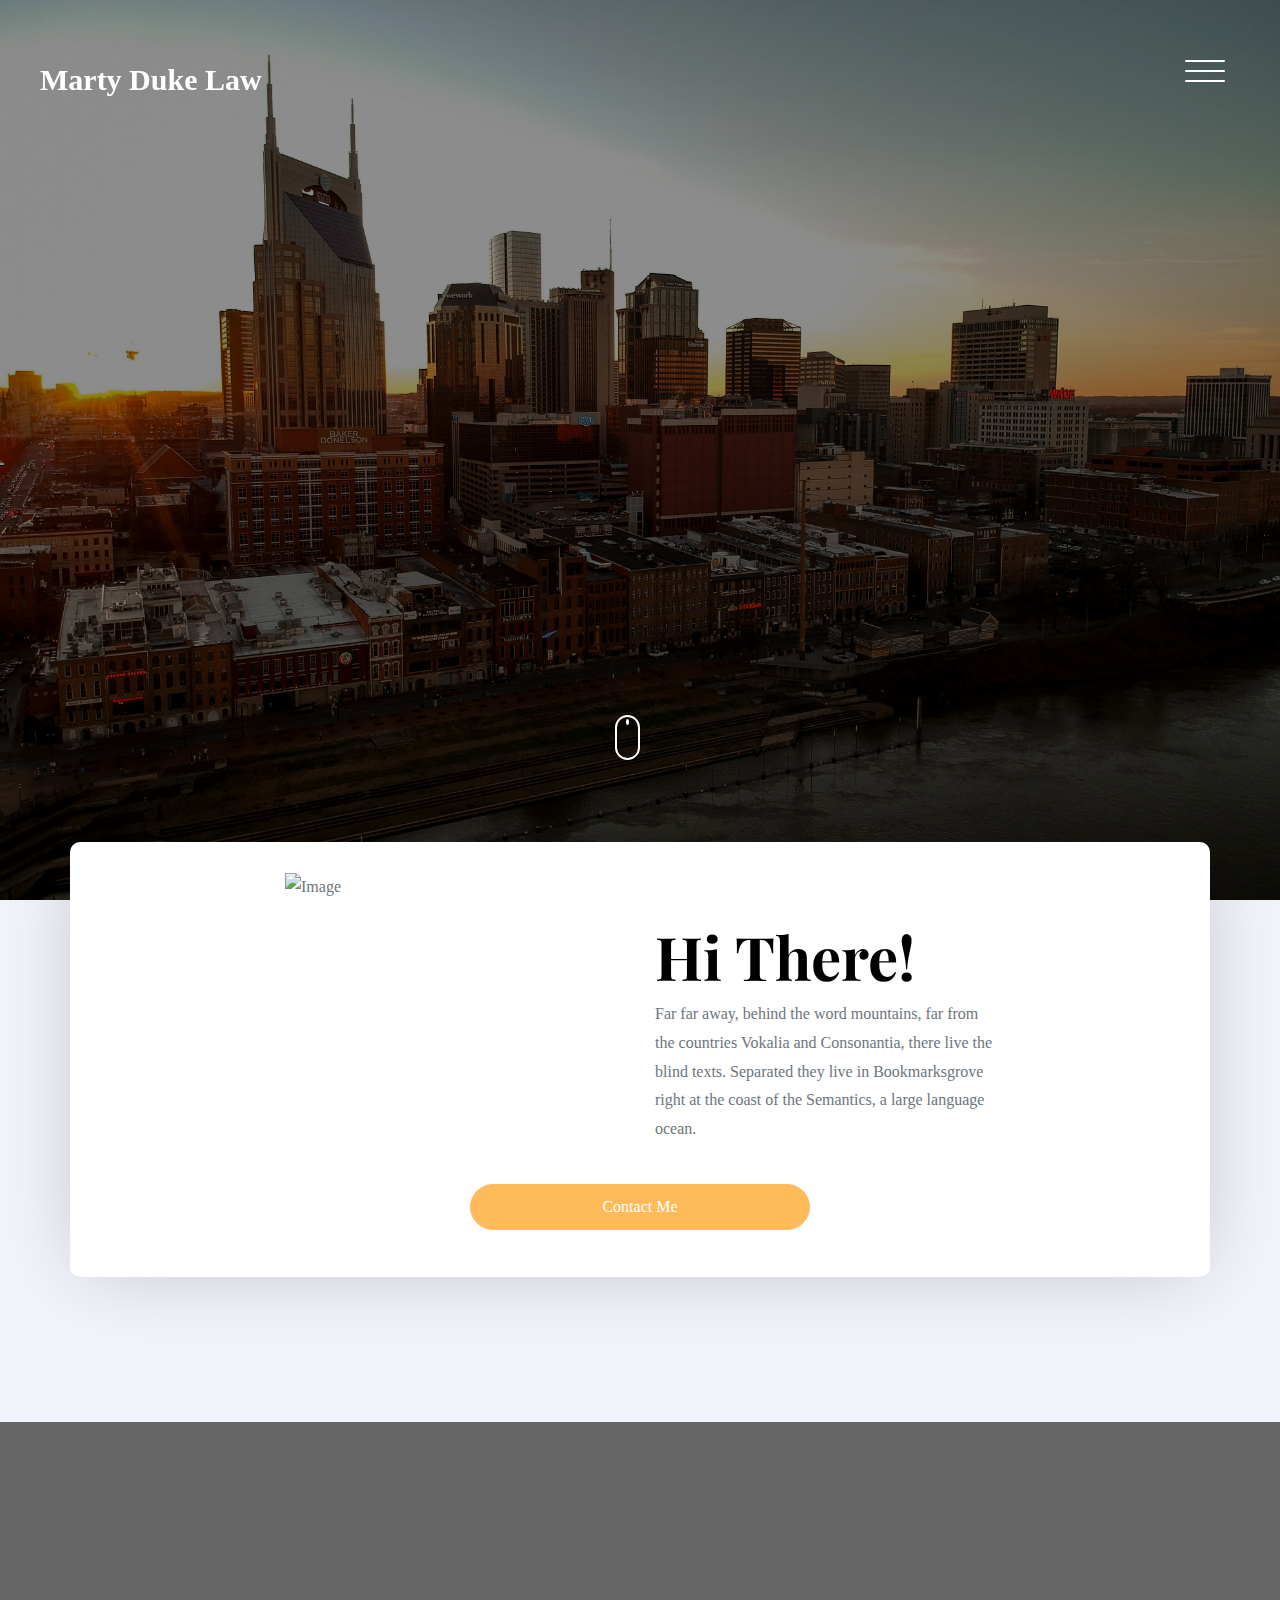
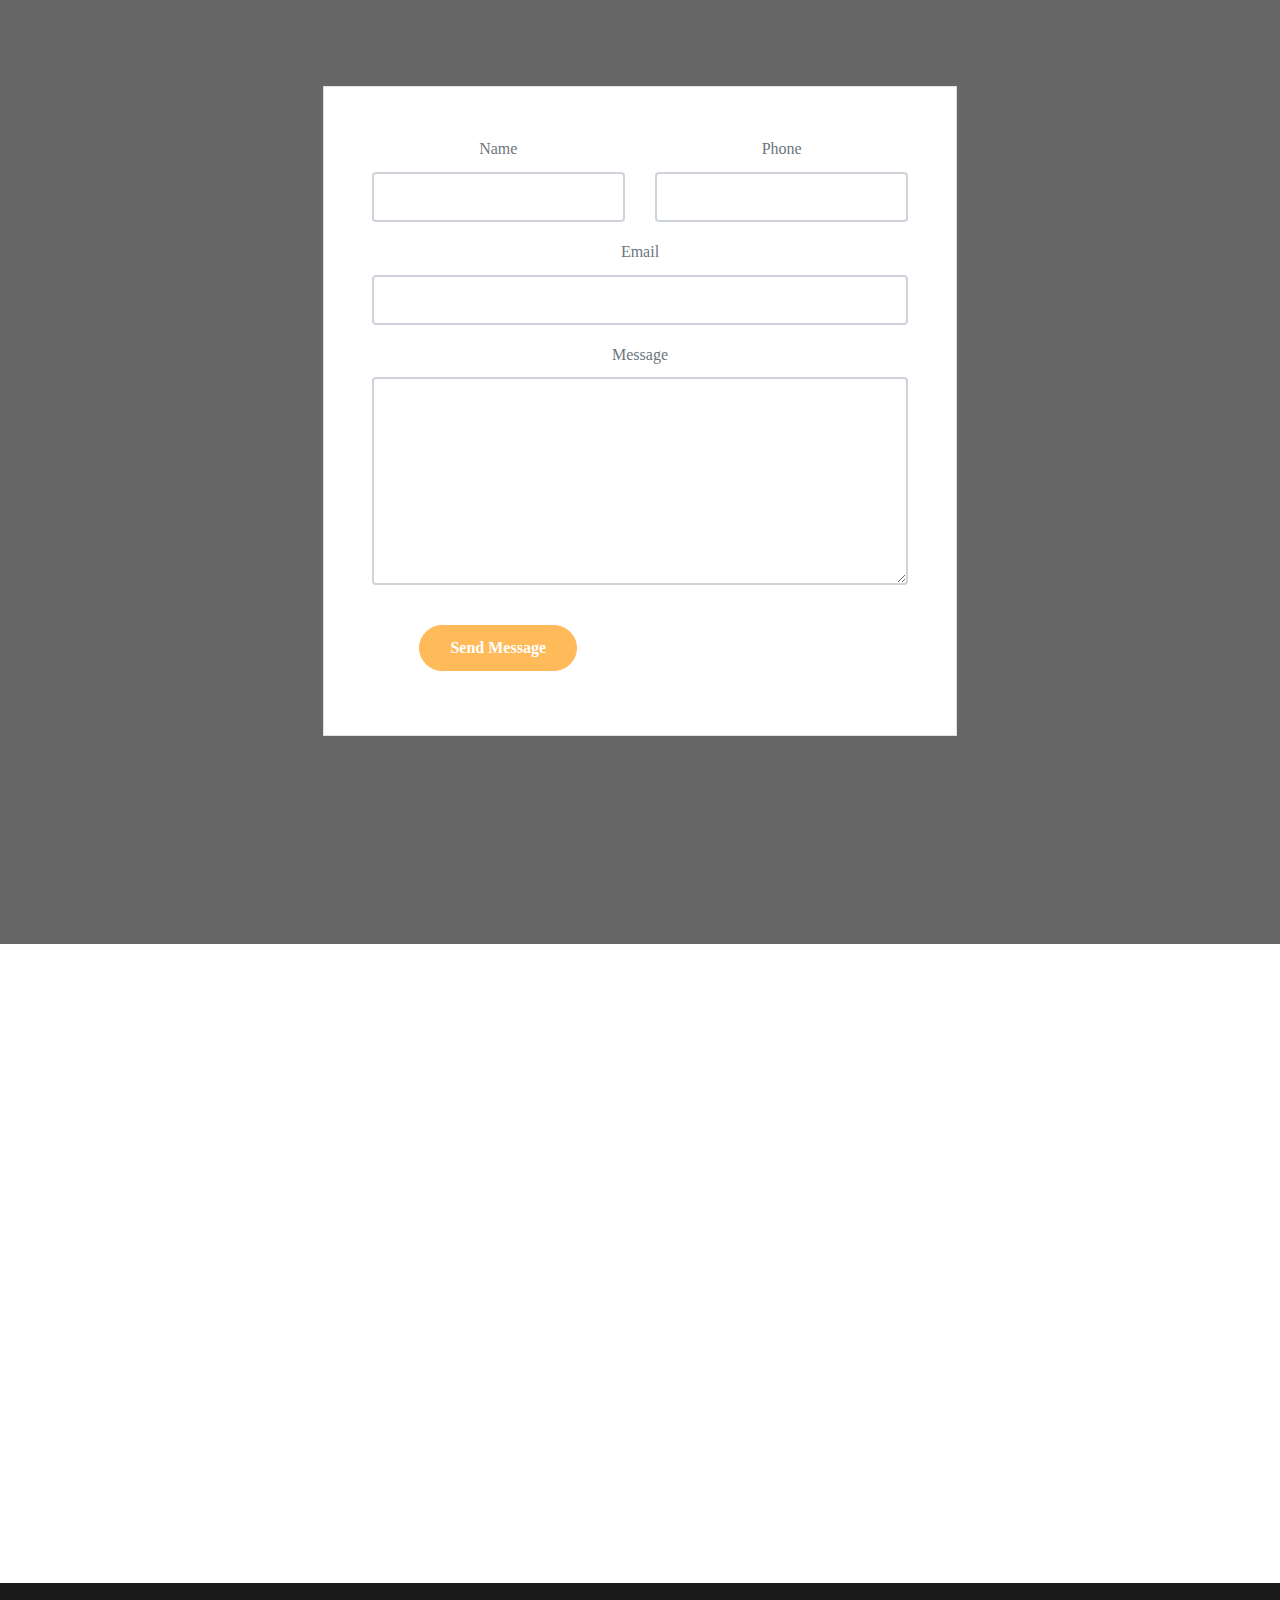
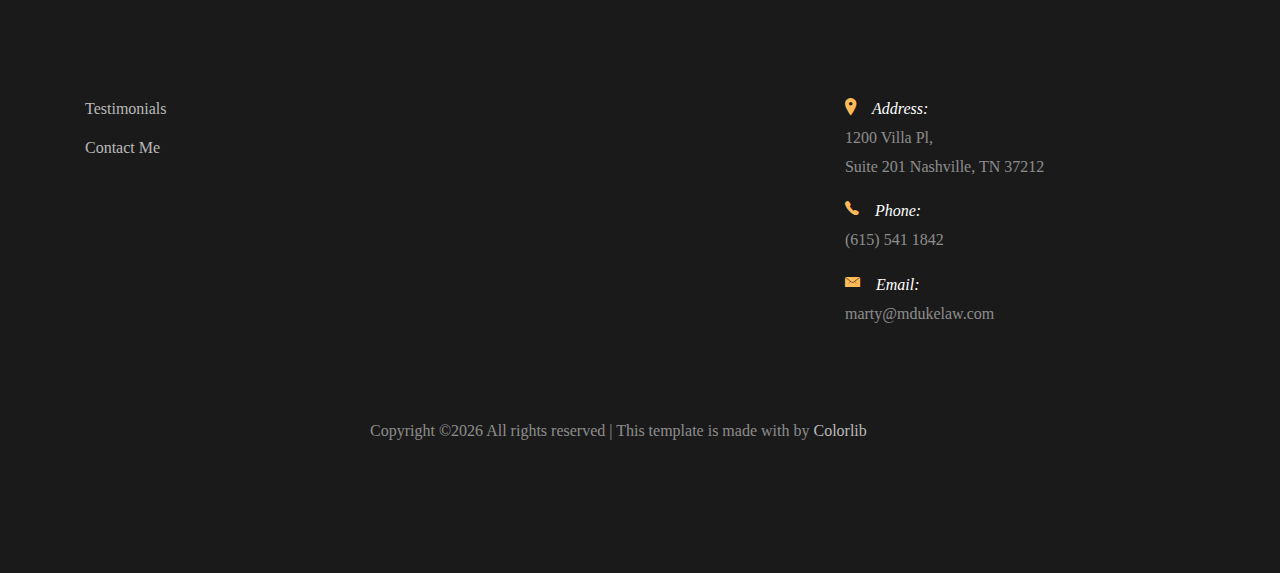
==== commit 24b08c3b: "Merge pull request #2 from danwventura/finalPruning" ====
--- a/sogo/index.html
+++ b/sogo/index.html
@@ -85,61 +85,23 @@
             <form action="#">
               <div class="row">
 
-                <div class="col-md-6 mb-3 col-lg-3">
+                <div class="col-md-4 offset-md-1 mb-3 col-lg-3 offset-lg-2">
                       <img src="images/marty.jpg" alt="Image" class="img-fluid">
                 </div>
                 
-                <div class="col-md-6 mb-3 col-lg-3">
+                <div class="col-md-6 mb-3 mt-5 col-lg-4 offset-lg-1">
                     <h2 class="heading">Hi There!</h2>
                     <p class="mb-4">Far far away, behind the word mountains, far from the countries Vokalia and Consonantia, there live the blind texts. Separated they live in Bookmarksgrove right at the coast of the Semantics, a large language ocean.</p>
                     <p>
                 </div>
-                <div class="col-md-6 mb-3 col-lg-3">
-                  <button class="btn btn-primary btn-block text-white">Contact Me</button>
-                </div>
-
-                <!-- <div class="col-md-6 mb-3 mb-lg-0 col-lg-3">
-                  <label for="checkin_date" class="font-weight-bold text-black">Check In</label>
-                  <div class="field-icon-wrap">
-                    <div class="icon"><span class="icon-calendar"></span></div>
-                    <input type="text" id="checkin_date" class="form-control">
-                  </div>
-                </div>
-                <div class="col-md-6 mb-3 mb-lg-0 col-lg-3">
-                  <label for="checkout_date" class="font-weight-bold text-black">Check Out</label>
-                  <div class="field-icon-wrap">
-                    <div class="icon"><span class="icon-calendar"></span></div>
-                    <input type="text" id="checkout_date" class="form-control">
-                  </div>
-                </div>
-                <div class="col-md-6 mb-3 mb-md-0 col-lg-3">
-                  <div class="row">
-                    <div class="col-md-6 mb-3 mb-md-0">
-                      <label for="adults" class="font-weight-bold text-black">Adults</label>
-                      <div class="field-icon-wrap">
-                        <div class="icon"><span class="ion-ios-arrow-down"></span></div>
-                        <select name="" id="adults" class="form-control">
-                          <option value="">1</option>
-                          <option value="">2</option>
-                          <option value="">3</option>
-                          <option value="">4+</option>
-                        </select>
-                      </div>
-                    </div>
-                    <div class="col-md-6 mb-3 mb-md-0">
-                      <label for="children" class="font-weight-bold text-black">Children</label>
-                      <div class="field-icon-wrap">
-                        <div class="icon"><span class="ion-ios-arrow-down"></span></div>
-                        <select name="" id="children" class="form-control">
-                          <option value="">1</option>
-                          <option value="">2</option>
-                          <option value="">3</option>
-                          <option value="">4+</option>
-                        </select>
-                      </div>
-                    </div> -->
-                  </div>
-                </div>
+                
+              </div>
+              <div class="row">
+                <div class="col-md-4 offset-md-4 mb-3 col-lg-4 offset-lg-4">
+                  <a href="contact.html" class="btn btn-primary btn-block text-white">Contact Me</a>
+                </div>
+              </div>
+
                 <div class="col-md-6 col-lg-3 align-self-end">
                 </div>
               </div>
@@ -218,26 +180,20 @@
               </blockquote>
               <p><em>&mdash; Jean Smith</em></p>
             </div> 
-
             <div class="testimonial text-center slider-item">
               <blockquote>
                 <p>&ldquo;Even the all-powerful Pointing has no control about the blind texts it is an almost unorthographic life One day however a small line of blind text by the name of Lorem Ipsum decided to leave for the far World of Grammar.&rdquo;</p>
               </blockquote>
               <p><em>&mdash; John Doe</em></p>
             </div>
-
-            <div class="testimonial text-center slider-item">
-              <blockquote>
-
+            <div class="testimonial text-center slider-item">
+              <blockquote>
                 <p>&ldquo;When she reached the first hills of the Italic Mountains, she had a last view back on the skyline of her hometown Bookmarksgrove, the headline of Alphabet Village and the subline of her own road, the Line Lane.&rdquo;</p>
               </blockquote>
               <p><em>&mdash; John Doe</em></p>
             </div>
-
-
-            <div class="testimonial text-center slider-item">
-              <blockquote>
-
+            <div class="testimonial text-center slider-item">
+              <blockquote>
                 <p>&ldquo;A small river named Duden flows by their place and supplies it with the necessary regelialia. It is a paradisematic country, in which roasted parts of sentences fly into your mouth.&rdquo;</p>
               </blockquote>
               <p><em>&mdash; Jean Smith</em></p>
@@ -249,32 +205,27 @@
               </blockquote>
               <p><em>&mdash; John Doe</em></p>
             </div>
-
-            <div class="testimonial text-center slider-item">
-              <blockquote>
-
+            <div class="testimonial text-center slider-item">
+              <blockquote>
                 <p>&ldquo;When she reached the first hills of the Italic Mountains, she had a last view back on the skyline of her hometown Bookmarksgrove, the headline of Alphabet Village and the subline of her own road, the Line Lane.&rdquo;</p>
               </blockquote>
               <p><em>&mdash; John Doe</em></p>
             </div>
-
-          </div>
-            <!-- END slider -->
-        </div>
-
+          </div>
+        </div>
       </div>
     </section>
 
     <footer class="section footer-section">
       <div class="container">
         <div class="row mb-4">
-          <div class="col-md-6 mb-6">
+          <div class="col-md-4 mb-6">
             <ul class="list-unstyled link">
-              <li><a href="#">About Us</a></li>
-              <li><a href="#">Contact Us</a></li>
+              <li><a href="about.html">Testimonials</a></li>
+              <li><a href="contact.html">Contact Me</a></li>
             </ul>
           </div>
-          <div class="col-md-6 mb-6 pr-md-5 contact-info">
+          <div class="col-md-4 offset-md-4 mb-6 pr-md-5 contact-info">
             <!-- <li>198 West 21th Street, <br> Suite 721 New York NY 10016</li> -->
             <p><span class="d-block"><span class="ion-ios-location h5 mr-3 text-primary"></span>Address:</span> <span> 1200 Villa Pl, <br> Suite 201 Nashville, TN 37212</span></p>
             <p><span class="d-block"><span class="ion-ios-telephone h5 mr-3 text-primary"></span>Phone:</span> <span> (615) 541 1842</span></p>
@@ -282,7 +233,7 @@
           </div>
         </div>
         <div class="row pt-5">
-          <p class="col-md-6 text-left">
+          <p class="col-md-6 offset-md-3 text-left">
             <!-- Link back to Colorlib can't be removed. Template is licensed under CC BY 3.0. -->
             Copyright &copy;<script>document.write(new Date().getFullYear());</script> All rights reserved | This template is made with <i class="icon-heart-o" aria-hidden="true"></i> by <a href="https://colorlib.com" target="_blank" >Colorlib</a>
             <!-- Link back to Colorlib can't be removed. Template is licensed under CC BY 3.0. -->
